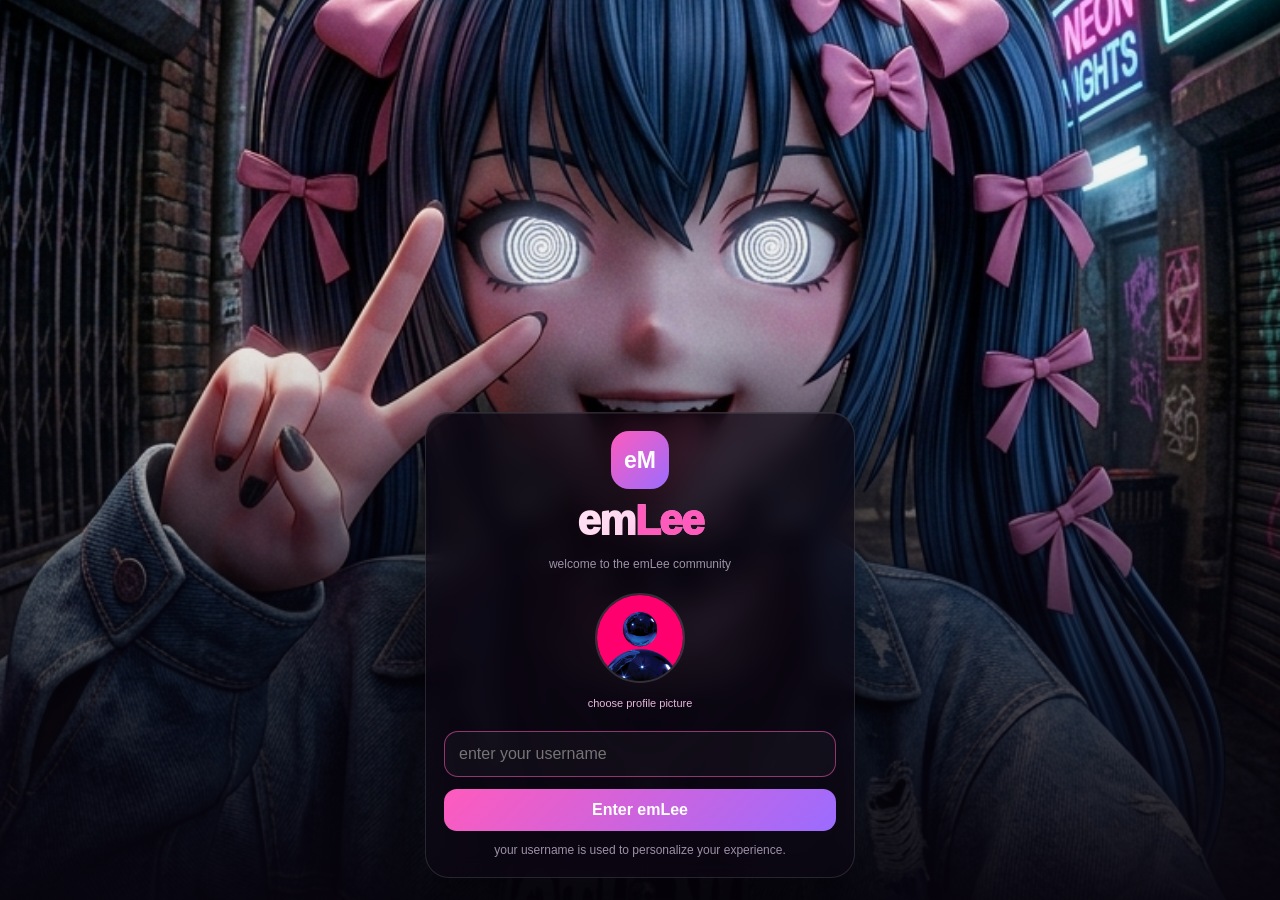
==== index.html @ 1ba5d20a "Add files via upload" ====
<!DOCTYPE html>
<html lang="en">
<head>
<meta charset="UTF-8">
<meta name="viewport" content="width=device-width,initial-scale=1,viewport-fit=cover">
<meta name="theme-color" content="#12091d">
<title>emLee · liyaasmv Live</title>
<style>
:root{
  --bg:#0b0711;--card:#15101d;--card2:#1b1425;--line:rgba(255,255,255,.09);
  --text:#fff;--muted:#9d91a8;--pink:#ff5bbd;--purple:#9b6cff;
  --green:#55e6a5;--danger:#ef4444;
}
*{box-sizing:border-box}
html,body{margin:0;min-height:100%;background:var(--bg);color:var(--text);font-family:-apple-system,BlinkMacSystemFont,"Segoe UI",sans-serif}
body{overflow-x:hidden}
button,input{font:inherit}
button{cursor:pointer}
a{text-decoration:none;color:inherit}
#entryScreen{position:fixed;inset:0;z-index:9999;display:flex;align-items:flex-end;justify-content:center;padding:22px;overflow:hidden;background:#09050e}
#entryScreen::before{content:"";position:absolute;inset:0;background:url("./emlee-character.PNG") center center/cover no-repeat;transform:scale(1.015);filter:saturate(1.12) brightness(1.02);}
#entryScreen::after{content:"";position:absolute;inset:0;background:linear-gradient(180deg,rgba(5,3,10,.02) 0%,rgba(7,4,13,.08) 38%,rgba(7,4,13,.58) 68%,rgba(7,4,13,.96) 100%);pointer-events:none}
.entry-box{position:relative;z-index:2;width:min(430px,100%);padding:18px 18px 20px;border:1px solid rgba(255,255,255,.12);border-radius:24px;background:rgba(12,7,18,.68);backdrop-filter:blur(12px);text-align:center;box-shadow:0 25px 80px #0008,inset 0 1px rgba(255,255,255,.08)}
.entry-logo{width:58px;height:58px;margin:auto;border-radius:18px;display:grid;place-items:center;background:linear-gradient(135deg,var(--pink),var(--purple));font-weight:900;font-size:23px}
.entry-box h1{font-size:42px;margin:8px 0 3px;font-weight:950;letter-spacing:-1.5px;background:linear-gradient(135deg,#fff,#ffd5ef 48%,#ff63c2 78%,#9b6cff);-webkit-background-clip:text;background-clip:text;color:transparent}.entry-box h1 span,.brand span{color:var(--pink)}
.entry-sub,.entry-note{color:var(--muted);font-size:12px}.entry-note{margin-top:12px}
.entry-pfp-wrap{margin:22px 0}.entry-pfp{width:90px;height:90px;border-radius:50%;object-fit:cover;border:2px solid #ffffff25}
.pfp-upload{display:block;width:max-content;max-width:100%;margin:10px auto 0;color:#eab7dd;font-size:11px;cursor:pointer}
.entry-input,.chat-input,.live-input{width:100%;padding:13px 14px;border-radius:14px;border:1px solid var(--line);background:#ffffff08;color:#fff;outline:none}
.entry-input:focus,.chat-input:focus,.live-input:focus{border-color:#ff5bbd88}
.enter-btn,.send-btn,.live-send,.claim-btn{border:0;border-radius:13px;padding:12px 17px;background:linear-gradient(135deg,var(--pink),var(--purple));color:#fff;font-weight:800}
.enter-btn{width:100%;margin-top:12px}
#app{display:none}
.container{width:min(760px,100%);margin:auto;padding:16px 14px 45px}
.top-nav{display:flex;align-items:center;justify-content:space-between;padding:8px 2px 15px}
.brand{font-weight:900;font-size:22px}.nav-actions{display:flex;align-items:center;gap:8px}
.nav-rank,.nav-profile{border:1px solid var(--line);background:#ffffff07;border-radius:13px;color:#ddd;padding:8px 10px;font-size:11px}.nav-chat{position:relative;display:flex;align-items:center;gap:6px;border:1px solid var(--line);background:#ffffff07;border-radius:13px;color:#ddd;padding:8px 10px;font-size:11px}.chat-nav-badge{display:none;min-width:16px;height:16px;padding:0 4px;border-radius:999px;background:linear-gradient(135deg,var(--pink),var(--purple));color:#fff;font-size:8px;font-weight:900;align-items:center;justify-content:center;line-height:16px}.chat-nav-badge.show{display:inline-flex}.chat-list-item{width:100%;display:flex;align-items:center;gap:10px;padding:12px;border:1px solid var(--line);border-radius:15px;background:#ffffff05;color:#fff;text-align:left;margin-bottom:8px}.chat-list-item img{width:42px;height:42px;border-radius:13px;object-fit:cover;flex:0 0 auto}.chat-list-item>div{min-width:0;flex:1}.chat-list-item strong{display:block;font-size:12px;white-space:nowrap;overflow:hidden;text-overflow:ellipsis}.chat-list-item small{display:block;color:var(--muted);font-size:9px;margin-top:3px}.chat-badge{flex:0 0 auto;border-radius:999px;padding:5px 7px;background:#ff5bbd18;border:1px solid #ff5bbd35;color:#ff9bda;font-size:8px;font-weight:900}.chat-live-icon{display:grid!important;place-items:center;background:linear-gradient(135deg,#ff5bbd,#9b6cff)!important;color:#fff;font-size:17px;font-weight:900}
.rank-number{color:var(--pink);margin-left:4px}
.nav-profile{display:flex;align-items:center;gap:7px}.nav-profile img{width:26px;height:26px;border-radius:50%;object-fit:cover}
.hero{position:relative;overflow:hidden;min-height:72vh;padding:34px 24px;margin-bottom:14px;border:1px solid rgba(255,255,255,.12);border-radius:30px;background:#0b0711 url("./emlee-character.PNG") center center/cover no-repeat;display:flex;align-items:flex-end;box-shadow:0 25px 80px rgba(0,0,0,.42),inset 0 1px rgba(255,255,255,.06)}
.hero::after{content:"";position:absolute;inset:0;background:linear-gradient(180deg,rgba(9,5,14,.03) 0%,rgba(9,5,14,.05) 38%,rgba(9,5,14,.28) 58%,rgba(9,5,14,.92) 100%);pointer-events:none}
.hero::before{content:"";position:absolute;inset:0;background:radial-gradient(circle at 75% 34%,rgba(255,91,189,.13),transparent 30%),linear-gradient(90deg,rgba(10,6,15,.72),rgba(10,6,15,.12) 62%,rgba(10,6,15,.28));pointer-events:none}
.hero-glow{position:absolute;width:260px;height:260px;border-radius:50%;background:#ff5bbd22;filter:blur(65px);right:8%;top:10%;z-index:1}
.hero-content{position:relative;z-index:3;max-width:88%;padding:18px 18px 4px;border-radius:22px;background:linear-gradient(180deg,rgba(10,6,15,.08),rgba(10,6,15,.48));backdrop-filter:blur(2px)}.live-pill{display:inline-flex;gap:7px;align-items:center;padding:7px 10px;border-radius:999px;background:#ff4fa320;border:1px solid #ff9bda20;color:#ffb0df;font-size:10px;font-weight:800;text-transform:lowercase}
.live-dot,.live-status-dot{width:7px;height:7px;border-radius:50%;background:#ff477f;display:inline-block;box-shadow:0 0 10px #ff477f}
.hero h1{font-size:clamp(54px,14vw,82px);line-height:.9;margin:14px 0 9px;font-weight:950;letter-spacing:-3px;background:linear-gradient(135deg,#fff 15%,#ffd8f3 45%,#ff63c2 75%,#9b6cff);-webkit-background-clip:text;background-clip:text;color:transparent;text-shadow:0 12px 35px rgba(255,91,189,.16)}
.hero-premium{display:block;margin-top:3px;color:#cbb8d4;font-size:9px;font-weight:800;letter-spacing:4px;text-transform:uppercase}.hero-tagline{color:var(--muted);font-size:13px}.creator-row{display:flex;align-items:center;justify-content:space-between;gap:10px;margin-top:22px;position:relative;z-index:3}.creator{font-size:11px;color:#d8cfdd}.socials{display:flex;gap:7px}.social{min-width:34px;height:34px;display:flex;align-items:center;justify-content:center;gap:6px;padding:0 9px;color:#e9dce9;border:1px solid rgba(255,255,255,.11);border-radius:11px;background:rgba(255,255,255,.055);backdrop-filter:blur(10px);transition:.2s}.social:hover{transform:translateY(-2px);border-color:#ff5bbd55;background:#ff5bbd12}.social svg{width:16px;height:16px;fill:currentColor;flex:0 0 auto}.social-handle{font-size:9px;font-weight:800;letter-spacing:.1px}
.feature-launcher{display:grid;grid-template-columns:repeat(2,minmax(0,1fr));gap:11px;margin:12px 0}
.feature-tile{min-width:0;padding:0 0 10px;border:1px solid rgba(255,255,255,.105);border-radius:16px;background:linear-gradient(145deg,rgba(29,20,40,.98),rgba(17,11,25,.98));overflow:hidden;color:#fff;text-align:left;box-shadow:0 12px 35px rgba(0,0,0,.22),inset 0 1px rgba(255,255,255,.04);transition:transform .2s,border-color .2s,box-shadow .2s}
.feature-tile:hover{transform:translateY(-3px);border-color:#ff5bbd45;box-shadow:0 16px 42px rgba(0,0,0,.3),0 0 24px rgba(255,91,189,.07)}
.feature-icon{display:block;width:100%;aspect-ratio:1.45/1;background:#21172a center/cover no-repeat}.feature-name{display:block;padding:8px 9px 2px;font-size:10px;font-weight:850;white-space:nowrap;overflow:hidden;text-overflow:ellipsis}.feature-sub{display:block;padding:0 9px;color:var(--muted);font-size:8px;white-space:nowrap;overflow:hidden;text-overflow:ellipsis}
.card{margin:14px 0;padding:17px;border:1px solid var(--line);border-radius:22px;background:var(--card)}
.section-title{display:flex;align-items:center;justify-content:space-between;gap:10px;margin-bottom:13px}.section-title h2{margin:0;font-size:15px}.section-title span{color:var(--muted);font-size:10px}
.profile-box{display:grid;grid-template-columns:auto 1fr auto;align-items:center;gap:12px;padding:13px;border-radius:17px;background:#ffffff05}
.profile-avatar{width:55px;height:55px;border-radius:50%;object-fit:cover}.profile-name{font-size:14px;font-weight:800}.profile-sub{color:var(--muted);font-size:10px;margin-top:3px}.profile-level-row{display:flex;gap:10px;margin-top:7px;color:#d9cbe0;font-size:10px}.profile-stat{text-align:right}.profile-points{font-size:20px;font-weight:900;color:#ff9bda}.profile-stat small{color:var(--muted);font-size:9px}.personal-chat-btn{width:100%;margin-top:11px;padding:11px;border:1px solid #ff5bbd35;border-radius:13px;background:#ff5bbd0d;color:#ff9bda;font-weight:800}
/* premium unified chat app */
.chat-app-shell{background:radial-gradient(circle at 85% 8%,rgba(255,91,189,.09),transparent 28%),#08050d}
.chat-app-head{display:flex;align-items:flex-start;justify-content:space-between;gap:14px;padding:22px 18px;margin-bottom:12px;border:1px solid rgba(255,255,255,.09);border-radius:24px;background:linear-gradient(145deg,rgba(34,19,43,.98),rgba(14,9,21,.98));box-shadow:0 20px 60px rgba(0,0,0,.28)}
.chat-app-kicker{display:flex;align-items:center;gap:7px;color:#ff9bda;font-size:9px;font-weight:900;letter-spacing:1.5px;text-transform:uppercase}.chat-app-head h2{margin:8px 0 5px;font-size:31px;letter-spacing:-1.2px}.chat-app-head p{margin:0;color:var(--muted);font-size:11px;line-height:1.55;max-width:390px}.chat-online-pill{flex:0 0 auto;padding:7px 9px;border-radius:999px;border:1px solid #ff5bbd25;background:#ff5bbd0c;color:#ff9bda;font-size:8px;font-weight:900}.chat-app-tabs{display:grid;grid-template-columns:repeat(3,1fr);gap:7px;margin-bottom:12px}.chat-tab{padding:10px 7px;border:1px solid var(--line);border-radius:12px;background:#ffffff05;color:#b9aebe;font-size:9px;font-weight:850;text-transform:lowercase}.chat-tab.active,.chat-tab:hover{color:#fff;border-color:#ff5bbd40;background:#ff5bbd12}.chat-list-card{margin:0}.chat-app-tip{margin-top:10px;padding:11px 13px;border:1px solid #ff5bbd16;border-radius:14px;background:#ff5bbd08;color:var(--muted);font-size:9px}.chat-app-tip strong{color:#ffb0df}
.chat-list-item{position:relative}.chat-list-item:hover{border-color:#ff5bbd35;background:#ff5bbd08;transform:translateY(-1px)}.chat-live-icon{width:42px!important;height:42px!important;border-radius:13px!important;flex:0 0 auto}
.feature-screen{display:none;position:fixed;inset:0;z-index:5000;background:rgba(8,5,12,.98);overflow:auto}.feature-screen.active{display:block}.feature-screen-inner{width:min(760px,100%);min-height:100%;margin:auto;padding:16px 14px 30px}
.feature-back,.profile-screen-back{border:1px solid var(--line);background:#ffffff08;color:#fff;width:40px;height:40px;border-radius:13px;font-size:21px;margin-bottom:12px}
#chatScreen #chatSection,#liveChatScreen .live-room-panel{min-height:calc(100vh - 100px);display:flex;flex-direction:column}
#messages,#liveMessages,#personalChatMessages{flex:1;min-height:300px;overflow:auto;padding:5px 0}
.message{max-width:82%;padding:10px 12px;border-radius:15px;margin:7px 0;font-size:12px;line-height:1.45;white-space:pre-wrap}
.message.user{margin-left:auto;background:linear-gradient(135deg,#ff5bbd30,#9b6cff30);border:1px solid #ff5bbd20}.message.bot{background:#ffffff08;border:1px solid var(--line)}.message.typing{opacity:.6}
.chat-input-group,.live-input-group{display:flex;gap:8px;margin-top:10px}.chat-input-group input,.live-input-group input{flex:1}.send-btn:disabled{opacity:.5}
.live-room-top{display:flex;align-items:center;justify-content:space-between;gap:10px}.live-room-sub{color:var(--muted);font-size:9px}.live-refresh{border:1px solid var(--line);background:#ffffff06;color:#cdbed2;border-radius:10px;padding:7px 9px;font-size:8px}.live-room-actions{display:flex;gap:7px;flex-wrap:wrap;margin:10px 0 2px}.live-room-actions span{padding:6px 8px;border-radius:999px;background:#ffffff05;border:1px solid #ffffff09;color:#95879a;font-size:8px}
.live-status{display:flex;align-items:center;gap:6px;color:#ff779b!important}.live-message{position:relative;padding:10px 8px;font-size:12px;border-bottom:1px solid #ffffff05;line-height:1.5}.live-message.system{color:var(--muted);text-align:center}.live-pfp{width:27px;height:27px;border-radius:50%;object-fit:cover;vertical-align:middle;margin-right:6px}.live-name-btn{border:0;background:none;color:#ff9bda;font-weight:800;padding:0}.live-owner-badge{font-size:8px;background:#ff5bbd22;color:#ff8ccc;border-radius:5px;padding:3px 5px;margin-right:5px}.live-typing{display:none;color:var(--muted);font-size:10px;padding:4px}.live-typing.active{display:block}.typing-dots span{display:inline-block;width:3px;height:3px;background:#aaa;border-radius:50%;margin-left:3px}
.games-grid{display:grid;grid-template-columns:repeat(2,1fr);gap:10px}.game-btn{padding:18px 10px;border:1px solid var(--line);border-radius:17px;background:#ffffff06;color:#fff;text-align:center}.game-icon{display:block;font-size:25px}.game-name{display:block;margin-top:7px;font-size:12px;font-weight:800}.game-limit{display:block;color:var(--muted);font-size:9px;margin-top:3px}.game-result{min-height:25px;margin-top:12px;text-align:center;color:#ff9bda;font-size:12px}
.reward-box{display:flex;align-items:center;justify-content:space-between;gap:12px;padding:14px;border-radius:17px;background:#ffffff05}.reward-info strong{display:block;font-size:12px}.reward-info span{display:block;color:var(--muted);font-size:10px;margin-top:4px}.reward-box button{flex:none}.reward-result{font-size:11px}
.leader-row,.rank-modal-row{display:flex;justify-content:space-between;align-items:center;gap:10px;padding:12px 7px;border-bottom:1px solid #ffffff06}.leader-left,.rank-modal-left{display:flex;align-items:center;gap:10px;min-width:0}.rank-badge,.rank-modal-position{width:30px;text-align:center}.leader-name,.rank-modal-name{font-size:12px;font-weight:700;overflow:hidden;text-overflow:ellipsis;white-space:nowrap}.leader-points,.rank-modal-points{font-size:10px;color:#ff9bda}.rank-click{cursor:pointer}.legal{display:grid;gap:8px}.legal-card{padding:13px;border:1px solid var(--line);border-radius:14px;background:#ffffff04}.legal-card strong,.legal-card span{display:block}.legal-card strong{font-size:11px}.legal-card span{color:var(--muted);font-size:9px;margin-top:4px}footer{text-align:center;color:var(--muted);font-size:10px;padding:20px 0}footer strong{color:#fff}
.modal{display:none;position:fixed;inset:0;z-index:8000;background:#000b;align-items:center;justify-content:center;padding:16px}.modal-content{width:min(440px,100%);max-height:90vh;overflow:auto;padding:20px;border:1px solid var(--line);border-radius:22px;background:#15101d;box-shadow:0 20px 70px #000}.modal-content h3{margin:0 0 8px}.modal-text{color:#c9bdce;font-size:12px;line-height:1.6}.modal-option{display:block;width:100%;padding:12px;margin:7px 0;border:1px solid var(--line);border-radius:12px;background:#ffffff07;color:#fff;text-align:left}.close-btn{width:100%;margin-top:13px;padding:11px;border:1px solid var(--line);border-radius:12px;background:#ffffff08;color:#fff}
.viewer-profile-fullscreen{text-align:center}.viewer-profile-pfp{width:95px;height:95px;border-radius:50%;object-fit:cover;border:2px solid #ff5bbd55}.viewer-profile-grid{display:grid;grid-template-columns:repeat(4,1fr);gap:7px;margin:18px 0}.viewer-profile-grid div{padding:10px 4px;border-radius:12px;background:#ffffff06}.viewer-profile-grid strong,.viewer-profile-grid span{display:block}.viewer-profile-grid strong{font-size:13px}.viewer-profile-grid span{font-size:8px;color:var(--muted);margin-top:3px}
.personal-chat-fullscreen{width:min(760px,100%);min-height:100%;margin:auto;padding:16px 14px 30px;display:flex;flex-direction:column}.personal-chat-title{display:flex;align-items:center;justify-content:space-between}.personal-chat-title h2{font-size:16px}.private-message{max-width:78%;padding:10px 12px;border-radius:14px;margin:7px 0;font-size:12px}.private-message.me{margin-left:auto;background:#ff5bbd28}.private-message.them{background:#ffffff08}.private-empty{text-align:center;color:var(--muted);font-size:11px;padding:25px}
.profile-edit{display:grid;gap:10px}.profile-edit-avatar{width:76px;height:76px;border-radius:50%;object-fit:cover;margin:auto}.profile-edit label{font-size:10px;color:var(--muted)}
.chat-list{display:grid;gap:8px}.chat-list-item{display:flex;align-items:center;gap:10px;padding:12px;border:1px solid var(--line);border-radius:15px;background:#ffffff05;color:#fff;text-align:left}.chat-list-item img{width:40px;height:40px;border-radius:50%;object-fit:cover}.chat-list-item strong{font-size:12px}.chat-list-item small{display:block;color:var(--muted);font-size:9px;margin-top:3px}.chat-badge{margin-left:auto;color:#ff9bda;font-size:10px;font-weight:800}
@media(max-width:520px){
  html,body{width:100%;max-width:100%;overflow-x:hidden}
  #app,.main-shell,.feature-screen-inner,.profile-screen-inner,.personal-chat-fullscreen{width:100%;max-width:100%}
  .feature-launcher{grid-template-columns:repeat(3,minmax(0,1fr));gap:7px;width:100%}
  .feature-launcher .feature-tile:last-child{grid-column:auto}
  .feature-tile{min-width:0;padding:12px 6px;border-radius:15px}
  .feature-name,.feature-sub{overflow:hidden;text-overflow:ellipsis;white-space:nowrap}
  .hero{padding-top:10px;padding-bottom:12px}
  .hero h1{font-size:40px;margin-top:8px;margin-bottom:5px}
  .hero p{margin-top:4px}
  .creator-row{align-items:flex-start;flex-direction:column;gap:8px}
  .card,.glass,.section-card{width:100%;max-width:100%}
  .button,.btn,button{min-height:42px}
  .profile-screen,.rank-screen,.chat-app-shell{width:100%;max-width:100%}
  .viewer-profile-grid{grid-template-columns:repeat(2,1fr)}
  .leader-name,.rank-modal-name,.chat-list-item strong,.username,.profile-name{min-width:0;overflow:hidden;text-overflow:ellipsis;white-space:nowrap}
  .chat-input-group,.live-input-group{width:100%}
  .chat-input-group input,.live-input-group input{min-width:0}
  .bottom-nav{width:100%;max-width:100%;left:0;right:0}
  .bottom-nav button{min-height:48px;padding:8px 6px}
}

@media(min-width:521px){
  .feature-launcher{grid-template-columns:repeat(3,minmax(0,1fr))}
}

@media(max-width:380px){
  .feature-launcher{gap:5px}
  .feature-tile{padding:10px 4px}
  .feature-name{font-size:10px}
  .feature-sub{font-size:8px}
}

/* emLee visual refresh — glass neon layout */
body{background:radial-gradient(circle at 50% -10%,rgba(155,108,255,.12),transparent 34%),radial-gradient(circle at 90% 20%,rgba(255,91,189,.08),transparent 28%),#07040d}
.container{width:min(980px,100%);padding:18px 18px 52px}
.top-nav{padding:6px 0 16px;position:relative;z-index:10}
.brand{font-size:30px;letter-spacing:-1.5px;background:linear-gradient(135deg,#fff,#ff63c2 60%,#9b6cff);-webkit-background-clip:text;background-clip:text;color:transparent}
.nav-actions{gap:9px}.nav-chat,.nav-rank,.nav-profile{height:42px;padding:0 13px;border-radius:15px;border-color:#a66cff45;background:rgba(255,255,255,.045);backdrop-filter:blur(16px);box-shadow:inset 0 1px rgba(255,255,255,.07),0 8px 25px rgba(0,0,0,.18);font-size:10px}.nav-chat{color:#fff}.nav-profile img{width:25px;height:25px}
.hero{min-height:500px;margin-bottom:18px;border-radius:28px;padding:40px 34px 34px;background-position:center;box-shadow:0 30px 90px rgba(0,0,0,.55),inset 0 1px rgba(255,255,255,.09)}
.hero::after{background:linear-gradient(180deg,rgba(5,3,10,.02) 0%,rgba(7,4,13,.12) 34%,rgba(7,4,13,.36) 55%,rgba(7,4,13,.92) 100%)}
.hero::before{background:radial-gradient(circle at 76% 35%,rgba(255,91,189,.18),transparent 32%),linear-gradient(90deg,rgba(7,4,13,.76),rgba(7,4,13,.12) 65%,rgba(7,4,13,.28))}
.hero-content{max-width:58%;padding:22px 20px 5px;background:linear-gradient(180deg,rgba(10,6,15,.04),rgba(10,6,15,.56));backdrop-filter:blur(5px)}
.hero h1{font-size:clamp(62px,10vw,106px);margin:14px 0 12px}.hero-tagline{font-size:14px}.creator-row{margin-top:26px}
.feature-launcher{display:grid;grid-template-columns:repeat(3,minmax(0,1fr));gap:14px;margin:18px 0 22px;padding:13px;border:1px solid rgba(255,255,255,.12);border-radius:27px;background:rgba(13,8,23,.58);backdrop-filter:blur(18px);box-shadow:0 22px 70px rgba(0,0,0,.35),inset 0 1px rgba(255,255,255,.07)}
.feature-tile.glass-feature{position:relative;display:flex;align-items:center;gap:12px;min-height:112px;padding:12px;border-radius:21px;border:1px solid rgba(255,255,255,.14);background:linear-gradient(135deg,rgba(255,255,255,.09),rgba(255,255,255,.025));backdrop-filter:blur(15px);box-shadow:inset 0 1px rgba(255,255,255,.1),0 14px 35px rgba(0,0,0,.22);overflow:hidden}
.feature-tile.glass-feature::after{content:"";position:absolute;inset:0;background:linear-gradient(120deg,rgba(255,91,189,.12),transparent 45%,rgba(155,108,255,.08));pointer-events:none}
.feature-tile.glass-feature:hover{transform:translateY(-3px);border-color:#ff5bbd70;box-shadow:0 18px 42px rgba(0,0,0,.32),0 0 28px rgba(255,91,189,.1)}
.feature-icon{position:relative;z-index:1;width:62px;height:62px;flex:0 0 62px;aspect-ratio:auto;border-radius:18px;border:1px solid rgba(255,255,255,.16);box-shadow:inset 0 1px rgba(255,255,255,.14),0 10px 25px rgba(0,0,0,.25);background-size:cover;background-position:center}.feature-glass-icon{display:grid;place-items:center;background:linear-gradient(135deg,rgba(255,91,189,.35),rgba(155,108,255,.3));font-size:27px;backdrop-filter:blur(8px)}
.feature-copy{position:relative;z-index:1;min-width:0;flex:1}.feature-name{padding:0;font-size:14px}.feature-sub{padding:5px 0 0;font-size:9px}.feature-arrow{position:relative;z-index:1;font-size:30px;line-height:1;color:#d6b7ff;font-weight:300}.live-feature{border-color:#ff5bbd55!important}.emlee-feature{border-color:#9b6cff55!important}.games-feature{border-color:#687dff55!important}
.card{background:rgba(18,11,27,.72);border-color:rgba(255,255,255,.1);backdrop-filter:blur(16px);box-shadow:0 18px 50px rgba(0,0,0,.22),inset 0 1px rgba(255,255,255,.05)}
.chat-app-shell{background:radial-gradient(circle at 85% 8%,rgba(255,91,189,.12),transparent 28%),#08050d}.chat-app-head{background:rgba(18,10,29,.72);backdrop-filter:blur(18px);border-color:rgba(255,255,255,.11)}
.chat-list-item{background:rgba(255,255,255,.045);border-color:rgba(255,255,255,.1);backdrop-filter:blur(12px)}
.profile-save-btn{margin-top:12px}.profile-save-status{min-height:18px;text-align:center;color:#8ff0c1;font-size:10px;font-weight:800;opacity:0;transition:.2s;padding-top:6px}.profile-save-status.show{opacity:1}
@media(max-width:700px){.container{padding:12px 12px 40px}.hero{min-height:470px;padding:28px 20px 24px}.hero-content{max-width:72%}.feature-launcher{grid-template-columns:repeat(3,minmax(0,1fr));gap:7px;padding:8px;border-radius:21px}.feature-tile.glass-feature{min-height:96px;gap:7px;padding:9px;border-radius:16px}.feature-icon{width:45px;height:45px;flex-basis:45px;border-radius:14px;font-size:21px}.feature-name{font-size:10px}.feature-sub{font-size:7px}.feature-arrow{font-size:23px}.brand{font-size:25px}.nav-chat,.nav-rank,.nav-profile{padding:0 8px;font-size:9px}}
@media(max-width:430px){.hero{min-height:440px}.hero-content{max-width:100%}.hero h1{font-size:58px}.creator-row{flex-direction:row;align-items:center}.feature-launcher{gap:5px;padding:7px}.feature-tile.glass-feature{min-height:90px;padding:7px}.feature-icon{width:38px;height:38px;flex-basis:38px}.feature-copy{overflow:hidden}.feature-name{font-size:9px}.feature-sub{font-size:6.5px}.feature-arrow{font-size:20px}.nav-rank .rank-number{display:none}.nav-chat{font-size:0}.nav-chat .chat-nav-badge{font-size:8px}.nav-chat::before{content:"💬";font-size:15px}}

/* mobile-first responsive layout */
@media (max-width: 520px){
  body{width:100%;}
  .feature-launcher{grid-template-columns:repeat(3,minmax(0,1fr));gap:7px;}
  .feature-launcher .feature-tile:last-child{grid-column:auto;}
  .feature-tile{min-width:0;padding:12px 6px;border-radius:15px;}
  .feature-name{font-size:10px;white-space:nowrap;overflow:hidden;text-overflow:ellipsis;}
  .feature-sub{font-size:8px;white-space:nowrap;overflow:hidden;text-overflow:ellipsis;}
  .hero{padding-top:10px;padding-bottom:10px;}
  .hero h1{font-size:36px;margin-top:4px;margin-bottom:5px;}
  .hero p{margin:4px 0;}
  .creator-row{gap:7px;}
  .card,.glass,.section-card{width:100%;max-width:100%;}
  .feature-screen-inner,.personal-chat-fullscreen{width:100%;max-width:100%;padding-left:10px;padding-right:10px;}
  .feature-screen{width:100%;}
  .modal{padding:10px;}
  .modal-content{width:100%;max-width:100%;}
  button,.send-btn,.feature-back,.live-refresh{min-height:42px;}
  input{min-height:42px;}
  .bottom-nav,.nav-bar{width:100%;left:0;right:0;}
  .bottom-nav button,.nav-bar button{min-height:48px;}
  .leader-name,.rank-modal-name,.chat-list-item strong,.creator-row,.section-title{min-width:0;}
  .leader-name,.rank-modal-name,.chat-list-item strong,.creator-row *{overflow:hidden;text-overflow:ellipsis;white-space:nowrap;}
  .glass-card,.feature-tile,.reward-box,.legal-card,.chat-list-item{max-width:100%;}
}
@media (min-width:521px){
  .feature-launcher .feature-tile:last-child{grid-column:auto;}
}
@media (max-width:360px){
  .feature-launcher{gap:5px;}
  .feature-tile{padding-left:4px;padding-right:4px;}
  .feature-icon{width:34px;height:34px;}
  .feature-name{font-size:9px;}
}
</style>
</head>
<body>

<div id="entryScreen">
  <div class="entry-box">
    <div class="entry-logo">eM</div>
    <h1>em<span>Lee</span></h1>
    <p class="entry-sub">welcome to the emLee community</p>
    <div class="entry-pfp-wrap">
      <img id="entryPfpPreview" class="entry-pfp" src="./pfp.JPG" alt="profile picture">
      <label class="pfp-upload">choose profile picture
        <input id="pfpInput" type="file" accept="image/*" hidden>
      </label>
    </div>
    <input class="entry-input" id="usernameInput" type="text" maxlength="24" placeholder="enter your username" autocomplete="off">
    <button class="enter-btn" onclick="enterApp()">Enter emLee</button>
    <div class="entry-note">your username is used to personalize your experience.</div>
  </div>
</div>

<div id="app">
<div class="container">

<nav class="top-nav">
  <div class="brand">em<span>Lee</span></div>
  <div class="nav-actions">
    <button class="nav-chat" onclick="openFeature('chatListScreen')" title="chats">💬 chat <span class="chat-nav-badge" id="chatNavBadge">0</span></button>
    <button class="nav-rank rank-click" onclick="openRankModal()">🏆 rank <span class="rank-number" id="topRank">#—</span></button>
    <button class="nav-profile" onclick="openOwnProfile()" title="your profile">
      <img id="topProfilePfp" src="./pfp.JPG" alt="">
      <span>profile</span>
    </button>
  </div>
</nav>

<section class="hero">
  <div class="hero-glow"></div>
  <div class="hero-content">
    <span class="live-pill"><i class="live-dot"></i> emlieey live community</span>
    <span class="hero-premium">premium community space</span>
    <h1>emLee</h1>
    <div class="hero-tagline">chat · games · rewards · community</div>
    <div class="creator-row">
      <div class="creator">created by Lee</div>
      <div class="socials">
        <a class="social" href="https://instagram.com/liyasmv" target="_blank" aria-label="Instagram" title="Instagram">
          <svg viewBox="0 0 24 24" aria-hidden="true"><path d="M7.5 2h9A5.5 5.5 0 0 1 22 7.5v9a5.5 5.5 0 0 1-5.5 5.5h-9A5.5 5.5 0 0 1 2 16.5v-9A5.5 5.5 0 0 1 7.5 2Zm0 2A3.5 3.5 0 0 0 4 7.5v9A3.5 3.5 0 0 0 7.5 20h9a3.5 3.5 0 0 0 3.5-3.5v-9A3.5 3.5 0 0 0 16.5 4h-9Zm9.75 1.5a1.25 1.25 0 1 1 0 2.5 1.25 1.25 0 0 1 0-2.5ZM12 7a5 5 0 1 1 0 10 5 5 0 0 1 0-10Zm0 2a3 3 0 1 0 0 6 3 3 0 0 0 0-6Z"/></svg><span class="social-handle">liyasmv</span>
        </a>
        <a class="social" href="https://youtube.com/@liyaasmv" target="_blank" aria-label="YouTube" title="YouTube">
          <svg viewBox="0 0 24 24" aria-hidden="true"><path d="M23.5 6.2a3 3 0 0 0-2.1-2.12C19.55 3.5 12 3.5 12 3.5s-7.55 0-9.4.58A3 3 0 0 0 .5 6.2 31.5 31.5 0 0 0 0 12a31.5 31.5 0 0 0 .5 5.8 3 3 0 0 0 2.1 2.12C4.45 20.5 12 20.5 12 20.5s7.55 0 9.4-.58a3 3 0 0 0 2.1-2.12A31.5 31.5 0 0 0 24 12a31.5 31.5 0 0 0-.5-5.8ZM9.6 15.7V8.3l6.2 3.7-6.2 3.7Z"/></svg><span class="social-handle">liyaasmv</span>
        </a>
      </div>
    </div>
  </div>
</section>

<section class="feature-launcher">
  <button class="feature-tile glass-feature live-feature" onclick="openFeature('liveChatScreen')">
    <span class="feature-icon feature-glass-icon">💬</span>
    <span class="feature-copy"><span class="feature-name">live chat</span><span class="feature-sub">join the conversation</span></span><span class="feature-arrow">›</span>
  </button>

  <button class="feature-tile glass-feature emlee-feature" onclick="openFeature('chatScreen')">
    <span class="feature-icon feature-image" style="background-image:url('./emlee-character.PNG')"></span>
    <span class="feature-copy"><span class="feature-name">emLee chat</span><span class="feature-sub">talk with emLee</span></span><span class="feature-arrow">›</span>
  </button>

  <button class="feature-tile glass-feature games-feature" onclick="openFeature('gamesScreen')">
    <span class="feature-icon feature-image" style="background-image:url('./game.jpg')"></span>
    <span class="feature-copy"><span class="feature-name">games</span><span class="feature-sub">play &amp; earn points</span></span><span class="feature-arrow">›</span>
  </button>
</section>

<section class="card">
  <div class="section-title"><h2>🎁 daily reward</h2><span>once a day</span></div>
  <div class="reward-box">
    <div class="reward-info"><strong>daily community bonus</strong><span>claim your daily points and keep your streak alive.</span></div>
    <button class="claim-btn" id="claimButton" onclick="claimReward()">Claim</button>
  </div>
  <div id="rewardResult"></div>
</section>

<section class="card">
  <div class="section-title"><h2>🏆 leaderboard</h2><span class="rank-click" onclick="openRankModal()">view all →</span></div>
  <div id="leaderboardList"><div style="text-align:center;color:#817788;font-size:12px;padding:15px">loading ranks...</div></div>
</section>

<section class="card">
  <div class="section-title"><h2>✨ emLee</h2><span>community space</span></div>
  <p style="color:var(--muted);font-size:12px;line-height:1.7">emLee is the community space around liyaasmv Live — a place for live conversations, games, rewards, rankings and community interaction.</p>
</section>

<section class="card">
  <div class="section-title"><h2>📄 information</h2><span>emLee</span></div>
  <div class="legal">
    <a class="legal-card" href="privacy.html"><strong>Privacy Policy</strong><span>how emLee handles information</span></a>
    <a class="legal-card" href="terms.html"><strong>Terms & Conditions</strong><span>rules for using emLee</span></a>
  </div>
</section>

<footer><strong>emLee</strong> · created by Lee<br>© <span id="currentYear"></span> emLee · liyaasmv Live</footer>
</div>
</div>

<!-- emLee AI chat -->
<div class="feature-screen" id="chatScreen"><div class="feature-screen-inner">
<button class="feature-back" onclick="closeFeature('chatScreen')">←</button>
<section class="card" id="chatSection">
<div class="section-title"><h2>💬 chat with emLee</h2><span id="chatUser">guest</span></div>
<div id="messages"></div>
<div class="chat-input-group"><input class="chat-input" id="chatInput" type="text" placeholder="message emLee..." autocomplete="off"><button class="send-btn" id="sendButton" onclick="sendMessage()">Send</button></div>
</section>
</div></div>

<!-- viewer personal messages -->
<div class="feature-screen" id="chatListScreen"><div class="feature-screen-inner chat-app-shell">
<button class="feature-back" onclick="closeFeature('chatListScreen')">←</button>
<section class="chat-app-head">
  <div>
    <span class="chat-app-kicker"><i class="live-dot"></i> emLee community</span>
    <h2>messages</h2>
    <p>message people who have joined the emLee community.</p>
  </div>
  <span class="chat-online-pill">● online</span>
</section>
<section class="card chat-list-card">
  <div class="section-title"><h2>viewers</h2><span id="chatListCount">0</span></div>
  <div id="chatList" class="chat-list"></div>
</section>
<section class="chat-app-tip">✨ <strong>private messages</strong> tap a viewer to start chatting.</section>
</div></div>

<!-- live chat -->
<div class="feature-screen" id="liveChatScreen"><div class="feature-screen-inner">
<button class="feature-back" onclick="closeFeature('liveChatScreen')">←</button>
<section class="card live-room-panel">
<div class="live-room-top">
  <div><div class="section-title" style="margin-bottom:4px"><h2>🔴 live chat room</h2><span class="live-status"><i class="live-status-dot"></i> live</span></div><div class="live-room-sub">everyone in the emLee community can talk here</div></div>
  <button class="live-refresh" onclick="loadLiveChat()">↻ refresh</button>
</div>
<div class="live-room-actions"><span>💬 community conversation</span><span>⚡ instant messages</span></div>
<div id="liveMessages"><div class="live-message system">emLee community room is live...</div></div>
<div class="live-typing" id="liveTyping"><span id="liveTypingName">someone</span> is typing <span class="typing-dots"><span></span><span></span><span></span></span></div>
<div class="live-input-group"><input class="live-input" id="liveChatInput" maxlength="300" placeholder="say something to the community..." autocomplete="off"><button class="live-send" onclick="sendLiveMessage()">Send</button></div>
</section>
</div></div>

<!-- games, now opened from profile -->
<div class="feature-screen" id="gamesScreen"><div class="feature-screen-inner">
<button class="feature-back" onclick="closeFeature('gamesScreen')">←</button>
<section class="card">
<div class="section-title"><h2>🎮 games</h2><span>limited plays</span></div>
<div class="games-grid">
<button class="game-btn" onclick="playQuiz()"><span class="game-icon">🧠</span><span class="game-name">Quiz</span><span class="game-limit">2 / day</span></button>
<button class="game-btn" onclick="playFlip()"><span class="game-icon">🪙</span><span class="game-name">Coin Flip</span><span class="game-limit">3 / day</span></button>
<button class="game-btn" onclick="playGuess()"><span class="game-icon">🔢</span><span class="game-name">Guess Number</span><span class="game-limit">2 / day</span></button>
<button class="game-btn" onclick="spinWheel()"><span class="game-icon">🎡</span><span class="game-name">Spin Wheel</span><span class="game-limit">1 / day</span></button>
</div>
<div class="game-result" id="gameResult"></div>
</section>
</div></div>

<!-- own profile -->
<div class="feature-screen" id="ownProfileScreen"><div class="feature-screen-inner">
<button class="feature-back" onclick="closeFeature('ownProfileScreen')">←</button>
<section class="card">
<div class="section-title"><h2>your profile</h2><span id="ownProfileRank">rank #—</span></div>
<div class="profile-edit">
<img id="ownProfileAvatar" class="profile-edit-avatar" src="./pfp.JPG" alt="">
<input class="entry-input" id="editUsernameInput" maxlength="24" placeholder="username">
<label>change profile picture</label>
<input id="editPfpInput" type="file" accept="image/*">
</div>
<button class="enter-btn profile-save-btn" onclick="saveOwnProfile()">Save profile</button>
<div class="profile-save-status" id="profileSaveStatus" aria-live="polite"></div>
<div class="profile-box" style="margin-top:15px">
<img id="ownStatsPfp" class="profile-avatar" src="./pfp.JPG" alt="">
<div><div class="profile-name" id="ownStatsName">guest</div><div class="profile-sub">emLee community member</div><div class="profile-level-row"><span id="ownStatsLevel">level 1</span><span id="ownStatsXP">0 xp</span></div></div>
<div class="profile-stat"><div class="profile-points" id="ownStatsPoints">0</div><small>points</small></div>
</div>
<button class="personal-chat-btn" onclick="openFeature('gamesScreen')">🎮 Games</button>
</section>
</div></div>

<!-- game modal -->
<div class="modal" id="gameModal"><div class="modal-content"><h3 id="modalTitle">Game</h3><div class="modal-text" id="modalContent"></div><button class="close-btn" onclick="closeGameModal()">Close</button></div></div>

<!-- viewer profile -->
<div class="modal" id="viewerProfileModal"><div class="modal-content viewer-profile-fullscreen">
<button class="profile-screen-back" onclick="closeViewerProfile()">←</button>
<img id="viewerProfilePfp" class="viewer-profile-pfp" src="./pfp.JPG" alt="">
<h3 id="viewerProfileName">viewer</h3>
<div class="viewer-profile-grid">
<div><strong id="viewerProfileRank">#—</strong><span>rank</span></div><div><strong id="viewerProfileLevel">1</strong><span>level</span></div><div><strong id="viewerProfileXP">0</strong><span>xp</span></div><div><strong id="viewerProfilePoints">0</strong><span>points</span></div>
</div>
<button class="personal-chat-btn" id="viewerPersonalChatBtn">Personal Chat</button>
</div></div>

<!-- personal chat -->
<div class="feature-screen" id="personalChatScreen"><div class="personal-chat-fullscreen">
<button class="profile-screen-back" onclick="closePersonalChat()">←</button>
<div class="personal-chat-title"><h2 id="personalChatTitle">personal chat</h2><span id="personalChatStatus" style="color:var(--muted);font-size:10px">online chat</span></div>
<div id="personalChatMessages"><div class="private-empty">start a private conversation...</div></div>
<div class="chat-input-group"><input class="chat-input" id="personalChatInput" maxlength="500" placeholder="message..." autocomplete="off"><button class="send-btn" id="personalChatSendButton" onclick="sendPersonalChatMessage()">Send</button></div>
</div></div>

<!-- ranks -->
<div class="modal" id="rankModal"><div class="modal-content">
<h3>🏆 community ranks</h3><div class="modal-text" style="margin-bottom:10px">top emLee community members</div>
<div id="fullRankList"><div style="color:#817788;font-size:12px;padding:15px">loading...</div></div>
<button class="close-btn" onclick="closeRankModal()">Close</button>
</div></div>

<script>
const WORKER_URL="https://emlieey-ai.liyasmuhammedmv.workers.dev";
const $=id=>document.getElementById(id);
let currentUser=null,isSending=false,isLiveSending=false,guessNumber=null;
let selectedPfp=localStorage.getItem("emlee_pfp")||"./pfp.JPG";
let leaderboardCache=[],activeFeature=null;
let liveMessagesLoaded=false,liveMessageIds=new Set(),liveLoadBusy=false,fakeTypingTimer=null;
let activePrivateChatUser="",privateChatMessages=[],privateChatLoadBusy=false,privateChatTimer=null;
let knownChats=JSON.parse(localStorage.getItem("emlee_chat_contacts")||"[]");
let unreadChats=JSON.parse(localStorage.getItem("emlee_chat_unread")||"{}");
const GAME_LIMITS={quiz:2,flip:3,guess:2,wheel:1};

function openFeature(id){
  const s=$(id);if(!s)return;
  if(activeFeature&&activeFeature!==id)$(activeFeature)?.classList.remove("active");
  s.classList.add("active");activeFeature=id;document.body.style.overflow="hidden";
  const inner=s.querySelector(".feature-screen-inner");if(inner)inner.scrollTop=0;
  if(id==="chatListScreen"){
    if(!leaderboardCache.length)loadLeaderboard().finally(renderChatList);
    else renderChatList();
  }
}
function closeFeature(id){
  $(id)?.classList.remove("active");
  if(activeFeature===id)activeFeature=null;
  if(!activeFeature&&!("personalChatScreen"===id))document.body.style.overflow="auto";
}
document.addEventListener("keydown",e=>{
  if(e.key!=="Escape")return;
  if($("personalChatScreen").classList.contains("active"))return closePersonalChat();
  if(activeFeature)closeFeature(activeFeature);
});

function getSavedUsername(){return localStorage.getItem("emlee_user")||""}
function normalizeUsername(n){return(n||"").trim().replace(/\s+/g," ").slice(0,24)}
function enterApp(){
  const input=$("usernameInput"),username=normalizeUsername(input.value);
  if(!username){input.focus();input.style.borderColor="#ef4444";setTimeout(()=>input.style.borderColor="",900);return}
  localStorage.setItem("emlee_user",username);currentUser={username};openApp();
}
function openApp(){
  if(!currentUser){const saved=getSavedUsername();if(!saved)return;currentUser={username:saved}}
  $("chatUser").textContent=currentUser.username;
  $("entryScreen").style.display="none";$("app").style.display="block";document.body.style.overflow="auto";
  updatePfpUI();loadProfile();loadLeaderboard();loadLiveChat();checkBackendStatus();renderChatList();startPrivateUnreadPolling();
}
function showEntry(){$("entryScreen").style.display="flex";$("app").style.display="none";document.body.style.overflow="hidden";$("usernameInput").focus()}
function escapeHTML(str){return String(str??"").replace(/[&<>'"]/g,t=>({"&":"&amp;","<":"&lt;",">":"&gt;","'":"&#39;",'"':"&quot;"}[t]))}

async function apiRequest(path,options={}){
  const res=await fetch(WORKER_URL+path,{...options,headers:{"Content-Type":"application/json",...(options.headers||{})}});
  const raw=await res.text();let data={};
  try{data=raw?JSON.parse(raw):{}}catch{data={raw}}
  if(!res.ok)throw new Error(data.error||data.message||raw||("HTTP "+res.status));
  return data;
}
function pickArray(data,keys){for(const k of keys){if(Array.isArray(data?.[k]))return data[k]}return Array.isArray(data)?data:[]}
function pickUser(data){return data?.user||data?.profile||data||{}}

async function sendMessage(){
  if(isSending)return;
  const input=$("chatInput"),text=input.value.trim(),username=getSavedUsername();
  if(!username)return showEntry();if(!text)return;
  input.value="";appendMessage(text,"user");isSending=true;$("sendButton").disabled=true;
  const typing=appendMessage("emLee is typing...","bot typing");
  try{
    const response=await apiRequest("/chat",{method:"POST",body:JSON.stringify({message:text,username})});
    removeMessage(typing);
    const reply=response.reply||response.message||response.text||response.data?.reply||"hmm... brain loading 😭";
    appendMessage(typeof reply==="string"?reply:JSON.stringify(reply),"bot");
    if(response.user)currentUser={...currentUser,...response.user};
    await loadProfile();
  }catch(e){console.error("Emlieey Chat Error:",e);removeMessage(typing);appendMessage("connection scene aan... pinne try cheyy 😭","bot")}
  finally{isSending=false;$("sendButton").disabled=false;input.focus()}
}
function appendMessage(text,cls){
  const el=document.createElement("div");el.id="msg_"+Date.now()+"_"+Math.random().toString(36).slice(2,6);el.className="message "+cls;el.textContent=String(text);$("messages").appendChild(el);$("messages").scrollTop=$("messages").scrollHeight;return el.id
}
function removeMessage(id){$(id)?.remove()}

async function loadProfile(){
  const username=getSavedUsername();if(!username)return;
  try{
    const user=pickUser(await apiRequest("/profile?username="+encodeURIComponent(username)));
    const points=Number(user.points||0),level=Number(user.level||user.rankLevel||1),xp=Number(user.xp||user.experience||0),rank=user.rank??user.position??"—";
    currentUser={...currentUser,username:user.username||username,points,rank,level,xp,pfp:user.pfp||user.avatar||user.avatarUrl||user.photoURL||selectedPfp};
    localStorage.setItem("emlee_user",currentUser.username);
    if(currentUser.pfp&&!String(currentUser.pfp).startsWith("./"))selectedPfp=currentUser.pfp;
    updatePfpUI();updateOwnProfileUI();
  }catch(e){console.log("Profile unavailable:",e);updateOwnProfileUI()}
}
function updatePfpUI(){
  const src=selectedPfp||"./pfp.JPG";
  ["entryPfpPreview","topProfilePfp","ownProfileAvatar","ownStatsPfp"].forEach(id=>{if($(id))$(id).src=src});
}
function updateOwnProfileUI(){
  const u=currentUser||{},name=u.username||getSavedUsername()||"guest";
  $("editUsernameInput").value=name;$("ownStatsName").textContent=name;
  $("ownStatsPoints").textContent=Number(u.points||0).toLocaleString();
  $("ownStatsLevel").textContent="level "+Number(u.level||1);
  $("ownStatsXP").textContent=Number(u.xp||0).toLocaleString()+" xp";
  $("ownProfileRank").textContent="rank #"+(u.rank||"—");updatePfpUI();
}
function openOwnProfile(){openFeature("ownProfileScreen");updateOwnProfileUI()}
async function saveOwnProfile(){
  const old=getSavedUsername(),name=normalizeUsername($("editUsernameInput").value);
  if(!name)return;
  try{
    if(name!==old){
      localStorage.setItem("emlee_user",name);currentUser={...currentUser,username:name};
    }
    const payload={username:name,pfp:selectedPfp};
    try{const d=await apiRequest("/profile",{method:"POST",body:JSON.stringify(payload)});if(d.user)currentUser={...currentUser,...d.user}}catch(e){console.log("PFP/profile sync unavailable:",e)}
    $("chatUser").textContent=name;updateOwnProfileUI();await loadProfile();await loadLeaderboard();
    const status=$("profileSaveStatus");if(status){status.textContent="saved ✓";status.classList.add("show");setTimeout(()=>status.classList.remove("show"),2200)}
  }catch(e){console.error(e)}
}

async function claimReward(){
  const username=getSavedUsername();if(!username)return showEntry();
  $("claimButton").disabled=true;$("rewardResult").textContent="claiming your reward...";
  try{const d=await apiRequest("/reward",{method:"POST",body:JSON.stringify({username})});$("rewardResult").textContent=d.message||"daily reward claimed! 🎉";await loadProfile();await loadLeaderboard()}
  catch(e){$("rewardResult").textContent=e.message||"reward unavailable right now."}
  finally{$("claimButton").disabled=false}
}

function todayKey(){const d=new Date();return d.getFullYear()+"-"+String(d.getMonth()+1).padStart(2,"0")+"-"+String(d.getDate()).padStart(2,"0")}
function getGameUsage(){try{return JSON.parse(localStorage.getItem("emlee_game_usage_"+getSavedUsername()+"_"+todayKey())||"{}")}catch{return {}}}
function saveGameUsage(u){localStorage.setItem("emlee_game_usage_"+getSavedUsername()+"_"+todayKey(),JSON.stringify(u))}
function canPlayGame(game){const u=getGameUsage(),used=Number(u[game]||0);if(used>=GAME_LIMITS[game]){$("gameResult").textContent="daily limit reached. come back tomorrow ✨";return false}u[game]=used+1;saveGameUsage(u);return true}
async function rewardGame(game,reward,description){
  try{const d=await apiRequest("/game-reward",{method:"POST",body:JSON.stringify({username:getSavedUsername(),game,reward})});$("gameResult").textContent=d.message||description;await loadProfile();await loadLeaderboard()}
  catch(e){$("gameResult").textContent=description}
}
function playFlip(){if(!canPlayGame("flip"))return;const heads=Math.random()>.5,reward=heads?10:0;$("gameResult").textContent="🪙 "+(heads?"heads!":"tails!");if(reward)rewardGame("flip",reward,"🪙 heads! +10 points")}
function playGuess(){if(!canPlayGame("guess"))return;guessNumber=Math.floor(Math.random()*10)+1;openGameModal("🔢 Guess Number",`<p class="modal-text">guess a number between 1 and 10.</p><input id="guessInput" type="number" min="1" max="10" placeholder="your guess" style="width:100%;padding:13px;border-radius:12px;border:1px solid rgba(255,255,255,.1);background:rgba(255,255,255,.06);color:white;outline:none;text-align:center"><button class="enter-btn" onclick="checkGuess()">Guess</button>`)}
function checkGuess(){const v=Number($("guessInput").value);if(!v)return;if(v===guessNumber){closeGameModal();$("gameResult").textContent="🎉 perfect guess!";rewardGame("guess",25,"🎉 perfect guess! +25 points")}else openGameModal("😅 Not quite",`<p class="modal-text">the number was ${guessNumber}. try again tomorrow!</p>`)}
const QUIZ_QUESTIONS=[
["emLee community inte creator aara?",["lee","emlieey","srrghhae"],0],
["emlieey evide aanu live aayi chat cheyyunne?",["emLee community","moon","school"],0],
["emLee website inte main vibe entha?",["community","shopping","news"],0],
["daily reward ethra pravashyam claim cheyyam?",["once a day","10 times","never"],0],
["emLee il points enthinu use cheyyum?",["community ranking","wifi","bus ticket"],0],
["emlieeyude vibe engane aanu?",["cool & cheeky","boring","super formal"],0],
["emLee il games undoo?",["yes","illa","ariyilla"],0],
["top community members evide kaanam?",["leaderboard","footer","privacy page"],0]
];
let currentQuiz=null;
function playQuiz(){if(!canPlayGame("quiz"))return;const q=QUIZ_QUESTIONS[Math.floor(Math.random()*QUIZ_QUESTIONS.length)];currentQuiz=q;openGameModal("🧠 Manglish Quiz",`<p class="modal-text">${escapeHTML(q[0])}</p>`+q[1].map((x,i)=>`<button class="modal-option" onclick="quizAnswer(${i})">${escapeHTML(x)}</button>`).join(""))}
function quizAnswer(i){if(!currentQuiz)return;const correct=i===currentQuiz[2];closeGameModal();$("gameResult").textContent=correct?"🎉 correct! +25 points":"😅 wrong!";if(correct)rewardGame("quiz",25,"🎉 correct! +25 points");currentQuiz=null}
function spinWheel(){if(!canPlayGame("wheel"))return;const rewards=[0,10,25,50,100],r=rewards[Math.floor(Math.random()*rewards.length)];$("gameResult").textContent=r?"🎡 +"+r+" points":"🎡 good luck next time";if(r)rewardGame("wheel",r,"🎡 +"+r+" points")}
function openGameModal(t,h){$("modalTitle").textContent=t;$("modalContent").innerHTML=h;$("gameModal").style.display="flex"}
function closeGameModal(){$("gameModal").style.display="none"}

async function loadLeaderboard(){
  const c=$("leaderboardList");
  try{
    const data=await apiRequest("/leaderboard",{method:"GET"});
    let list=pickArray(data,["leaderboard","users","data","ranks"]);
    list=list.map((p,i)=>({...p,username:p.username||p.name||"unknown",points:Number(p.points||p.score||0),rank:p.rank||p.position||i+1}));
    list.sort((a,b)=>Number(b.points)-Number(a.points));
    leaderboardCache=list;
    if(!list.length){c.innerHTML='<div style="text-align:center;color:#817788;padding:15px;font-size:12px">no leaderboard data yet</div>';$("topRank").textContent="#—";return}
    c.innerHTML="";
    const me=String(getSavedUsername()).toLowerCase();
    let myRank=null;
    list.slice(0,10).forEach((p,i)=>{const rank=i+1;if(String(p.username).toLowerCase()===me)myRank=rank;appendRankRow(c,p,rank)});
    if(myRank){$("topRank").textContent="#"+myRank;$("ownProfileRank").textContent="rank #"+myRank}
    else{const meObj=list.find(x=>String(x.username).toLowerCase()===me);if(meObj){const idx=list.indexOf(meObj)+1;$("topRank").textContent="#"+idx;$("ownProfileRank").textContent="rank #"+idx}}
  }catch(e){console.error("Leaderboard Error:",e);c.innerHTML='<div style="text-align:center;color:#ef4444;padding:15px;font-size:12px">failed to load leaderboard</div>'}
}
function appendRankRow(c,p,rank){const row=document.createElement("div");row.className="leader-row rank-click-row";row.onclick=()=>openViewerProfile(p.username);const badge=rank===1?"🥇":rank===2?"🥈":rank===3?"🥉":"#"+rank;row.innerHTML=`<div class="leader-left"><div class="rank-badge">${badge}</div><div class="leader-name">${escapeHTML(p.username)}</div></div><div class="leader-points">${p.points.toLocaleString()} PTS</div>`;c.appendChild(row)}
async function openRankModal(){
  $("rankModal").style.display="flex";const c=$("fullRankList");c.innerHTML='<div style="color:#817788;font-size:12px;padding:15px">loading ranks...</div>';
  try{if(!leaderboardCache.length)await loadLeaderboard();if(!leaderboardCache.length){c.innerHTML='<div style="color:#817788;font-size:12px;padding:15px">no community ranks yet.</div>';return}c.innerHTML="";leaderboardCache.forEach((p,i)=>{const r=document.createElement("div");r.className="rank-modal-row rank-click-row";r.onclick=()=>openViewerProfile(p.username);const rank=i+1,medal=rank===1?"🥇":rank===2?"🥈":rank===3?"🥉":"#"+rank;r.innerHTML=`<div class="rank-modal-left"><div class="rank-modal-position">${medal}</div><div class="rank-modal-name">${escapeHTML(p.username)}</div></div><div class="rank-modal-points">${Number(p.points||0).toLocaleString()} PTS</div>`;c.appendChild(r)})}catch(e){c.innerHTML='<div style="color:#ef4444;font-size:12px;padding:15px">leaderboard unavailable.</div>'}
}
function closeRankModal(){$("rankModal").style.display="none"}

function isOwnerUsername(u){return["liyas","lee","liysmv","liyaasmv"].includes(String(u||"").trim().toLowerCase())}
function getLiveMessageKey(m){return m.id?String(m.id):String(m.username||"guest")+"|"+String(m.message||m.text||"")+"|"+String(m.createdAt||"")}
function findExistingLiveMessage(m){for(const n of $("liveMessages").querySelectorAll(".live-message:not(.system)"))if((m.id&&n.dataset.messageId===String(m.id))||(n.dataset.username===String(m.username||"guest")&&n.dataset.message===String(m.message||m.text||"")))return n;return null}
function showFakeTyping(u){$("liveTypingName").textContent=u||"someone";$("liveTyping").classList.add("active");clearTimeout(fakeTypingTimer);fakeTypingTimer=setTimeout(()=>$("liveTyping").classList.remove("active"),1200)}
function appendLiveSystem(t){const e=document.createElement("div");e.className="live-message system";e.textContent=t;$("liveMessages").appendChild(e)}
function scrollLiveBottom(){$("liveMessages").scrollTop=$("liveMessages").scrollHeight}
function appendLiveMessage(username,message,id="",optimistic=false,pfp=""){
  const existing=findExistingLiveMessage({id,username,message});if(existing&&!optimistic)return existing;
  const e=document.createElement("div"),owner=isOwnerUsername(username);e.className="live-message"+(owner?" owner-message":"");e.dataset.messageId=id;e.dataset.username=username;e.dataset.message=message;e.dataset.optimistic=optimistic;
  e.innerHTML=`<img class="live-pfp" src="${escapeHTML(pfp||"./pfp.JPG")}" alt=""><button class="live-name-btn">${escapeHTML(username||"guest")}</button>${owner?'<span class="live-owner-badge">OWNER</span>':""} ${escapeHTML(message)}`;
  e.querySelector(".live-name-btn").onclick=()=>openViewerProfile(username);$("liveMessages").appendChild(e);if(id&&!String(id).startsWith("temp-"))liveMessageIds.add(String(id));return e
}
async function loadLiveChat(){
  if(liveLoadBusy)return;liveLoadBusy=true;
  try{
    const data=await apiRequest("/live-chat",{method:"GET"}),messages=pickArray(data,["messages","chat","data"]),c=$("liveMessages");
    if(!liveMessagesLoaded){c.innerHTML="";liveMessageIds=new Set();if(!messages.length)appendLiveSystem("be the first one to say something ✨");else messages.forEach(m=>appendLiveMessage(m.username||"guest",m.message||m.text||"",m.id||getLiveMessageKey(m),false,m.pfp||m.avatar||m.avatarUrl||""));liveMessagesLoaded=true;scrollLiveBottom();return}
    messages.forEach(m=>{const id=m.id?String(m.id):getLiveMessageKey(m);if(liveMessageIds.has(id)||findExistingLiveMessage(m))return;showFakeTyping(m.username);setTimeout(()=>{appendLiveMessage(m.username||"guest",m.message||m.text||"",id,false,m.pfp||m.avatar||m.avatarUrl||"");scrollLiveBottom()},650);liveMessageIds.add(id)})
  }catch(e){console.error("Live Chat Error:",e);if(!liveMessagesLoaded)$("liveMessages").innerHTML='<div class="live-message system">live room connection unavailable...</div>'}
  finally{liveLoadBusy=false}
}
async function sendLiveMessage(){
  if(isLiveSending)return;const input=$("liveChatInput"),message=input.value.trim(),username=getSavedUsername();if(!username)return showEntry();if(!message)return;
  isLiveSending=true;input.value="";const optimistic=appendLiveMessage(username,message,"temp-"+Date.now(),true,selectedPfp);scrollLiveBottom();
  try{const d=await apiRequest("/live-chat",{method:"POST",body:JSON.stringify({username,message,isOwner:isOwnerUsername(username),pfp:selectedPfp})});const m=d.message||d.data||{};optimistic.dataset.messageId=m.id||optimistic.dataset.messageId;optimistic.dataset.optimistic="false";if(m.id)liveMessageIds.add(String(m.id));liveMessagesLoaded=true}
  catch(e){optimistic.remove();appendLiveSystem("message send aayilla... pinne try cheyy")}
  finally{isLiveSending=false}
}

function normalizePrivateMessage(m){return{id:m?.id||("local-"+Date.now()),from:m?.from||m?.username||"",to:m?.to||"",message:m?.message||m?.text||"",createdAt:m?.createdAt||new Date().toISOString()}}
function registerChat(name){if(!name||name.toLowerCase()===getSavedUsername().toLowerCase())return;if(!knownChats.some(x=>x.toLowerCase()===name.toLowerCase()))knownChats.push(name);localStorage.setItem("emlee_chat_contacts",JSON.stringify(knownChats))}
function updateUnread(){const total=Object.values(unreadChats).reduce((a,b)=>a+Number(b||0),0);const badge=$("chatNavBadge");if(badge){badge.textContent=total>99?"99+":String(total);badge.classList.toggle("show",total>0)}$("chatListCount").textContent=knownChats.length+2;localStorage.setItem("emlee_chat_unread",JSON.stringify(unreadChats))}
async function showChatHome(){
  if($("chatListScreen")?.classList.contains("active")){
    if(!leaderboardCache.length)await loadLeaderboard();
    renderChatList();
  }
}
function renderChatList(){
  updateUnread();
  const c=$("chatList");
  c.innerHTML="";
  const profiles=(leaderboardCache||[]).filter(p=>String(p.username||"").trim().toLowerCase()!==String(getSavedUsername()||"").trim().toLowerCase());
  const names=[];
  profiles.forEach(p=>{
    const name=String(p.username||p.name||"").trim();
    if(name&&!names.some(x=>x.toLowerCase()===name.toLowerCase()))names.push(name);
  });
  knownChats.forEach(name=>{if(!names.some(x=>x.toLowerCase()===String(name).toLowerCase()))names.push(name)});
  $("chatListCount").textContent=names.length;
  if(!names.length){
    const empty=document.createElement("div");empty.className="private-empty";empty.textContent="no viewers yet...";c.appendChild(empty);return;
  }
  names.forEach(name=>{
    const profile=profiles.find(p=>String(p.username||p.name||"").toLowerCase()===name.toLowerCase())||{};
    const pfp=profile.pfp||profile.avatar||profile.avatarUrl||profile.photoURL||"./pfp.JPG";
    const row=document.createElement("button");row.className="chat-list-item viewer-message-row";
    const unread=Number(unreadChats[name]||0);
    row.innerHTML=`<img src="${escapeHTML(pfp)}" alt=""><div><strong>${escapeHTML(name)}</strong><small>tap to message</small></div>${unread?`<span class="chat-badge">${unread>99?"99+":unread}</span>`:""}`;
    row.onclick=()=>openPersonalChat(name);
    c.appendChild(row);
  });
}

let privateUnreadPollTimer=null;
async function pollPrivateUnread(){const me=getSavedUsername();if(!me||!knownChats.length||activePrivateChatUser)return;for(const name of knownChats.slice(0,12)){try{const d=await apiRequest("/private-chat?from="+encodeURIComponent(me)+"&to="+encodeURIComponent(name),{method:"GET"});const msgs=pickArray(d,["messages","chat","data"]).map(normalizePrivateMessage);const incoming=msgs.filter(m=>String(m.from).toLowerCase()===String(name).toLowerCase());const lastSeen=Number(localStorage.getItem("emlee_seen_"+name.toLowerCase())||0);const fresh=incoming.filter(m=>new Date(m.createdAt).getTime()>lastSeen);if(fresh.length){unreadChats[name]=Math.max(Number(unreadChats[name]||0),fresh.length);const newest=Math.max(...incoming.map(m=>new Date(m.createdAt).getTime()));if(newest>lastSeen&&!$("personalChatScreen")?.classList.contains("active"))localStorage.setItem("emlee_pending_"+name.toLowerCase(),String(newest))}}catch(e){}}updateUnread();if($("chatListScreen")?.classList.contains("active"))renderChatList()}
function startPrivateUnreadPolling(){clearInterval(privateUnreadPollTimer);privateUnreadPollTimer=setInterval(pollPrivateUnread,4000);setTimeout(pollPrivateUnread,1200)}
async function loadPersonalChat(){
  if(!activePrivateChatUser||privateChatLoadBusy)return;const me=getSavedUsername();if(!me)return;privateChatLoadBusy=true;
  try{
    const d=await apiRequest("/private-chat?from="+encodeURIComponent(me)+"&to="+encodeURIComponent(activePrivateChatUser),{method:"GET"}),incoming=pickArray(d,["messages","chat","data"]).map(normalizePrivateMessage),map=new Map(privateChatMessages.map(m=>[String(m.id),m]));incoming.forEach(m=>map.set(String(m.id),m));privateChatMessages=Array.from(map.values()).sort((a,b)=>new Date(a.createdAt)-new Date(b.createdAt));renderPrivateChatMessages(privateChatMessages);
    unreadChats[activePrivateChatUser]=0;const incomingSeen=privateChatMessages.filter(m=>String(m.from).toLowerCase()===activePrivateChatUser.toLowerCase());if(incomingSeen.length)localStorage.setItem("emlee_seen_"+activePrivateChatUser.toLowerCase(),String(Math.max(...incomingSeen.map(m=>new Date(m.createdAt).getTime()))));updateUnread();
  }catch(e){console.log("Private chat unavailable:",e)}
  finally{privateChatLoadBusy=false}
}
function renderPrivateChatMessages(messages){const c=$("personalChatMessages");c.innerHTML="";if(!messages.length){c.innerHTML='<div class="private-empty">start a private conversation...</div>';return}const me=getSavedUsername();messages.forEach(m=>{const e=document.createElement("div");e.className="private-message "+(String(m.from).toLowerCase()===me.toLowerCase()?"me":"them");e.textContent=m.message;c.appendChild(e)});c.scrollTop=c.scrollHeight}
function openPersonalChat(name){
  const n=String(name||"").trim(),me=getSavedUsername();if(!n||!me)return showEntry();if(n.toLowerCase()===me.toLowerCase())return;
  registerChat(n);activePrivateChatUser=n;privateChatMessages=[];$("personalChatTitle").textContent="chat with "+n;$("personalChatScreen").classList.add("active");document.body.style.overflow="hidden";renderPrivateChatMessages([]);loadPersonalChat();clearInterval(privateChatTimer);privateChatTimer=setInterval(loadPersonalChat,1500);setTimeout(()=>$("personalChatInput").focus(),50);unreadChats[n]=0;const incomingNow=privateChatMessages.filter(m=>String(m.from).toLowerCase()===n.toLowerCase());if(incomingNow.length)localStorage.setItem("emlee_seen_"+n.toLowerCase(),String(Math.max(...incomingNow.map(m=>new Date(m.createdAt).getTime()))));updateUnread()
}
function closePersonalChat(){$("personalChatScreen").classList.remove("active");activePrivateChatUser="";privateChatMessages=[];clearInterval(privateChatTimer);privateChatTimer=null;document.body.style.overflow="auto";renderChatList()}
async function sendPersonalChatMessage(){
  const input=$("personalChatInput"),button=$("personalChatSendButton"),message=input.value.trim(),from=getSavedUsername(),to=activePrivateChatUser;if(!message||!from||!to)return;
  input.value="";registerChat(to);const optimistic=normalizePrivateMessage({id:"temp-"+Date.now(),from,to,message});privateChatMessages.push(optimistic);renderPrivateChatMessages(privateChatMessages);button.disabled=true;
  try{const d=await apiRequest("/private-chat",{method:"POST",body:JSON.stringify({from,to,message})}),sent=d.message?normalizePrivateMessage(d.message):null;if(sent){privateChatMessages=privateChatMessages.map(m=>String(m.id)===String(optimistic.id)?sent:m);renderPrivateChatMessages(privateChatMessages)}}
  catch(e){privateChatMessages=privateChatMessages.filter(m=>String(m.id)!==String(optimistic.id));renderPrivateChatMessages(privateChatMessages)}
  finally{button.disabled=false;input.focus()}
}
async function openViewerProfile(username){
  const n=String(username||"guest");$("viewerProfileName").textContent=n;$("viewerProfilePfp").src="./pfp.JPG";$("viewerProfileRank").textContent="#—";$("viewerProfileLevel").textContent="1";$("viewerProfileXP").textContent="0";$("viewerProfilePoints").textContent="0";$("viewerProfileModal").style.display="flex";
  $("viewerPersonalChatBtn").onclick=()=>{closeViewerProfile();openPersonalChat(n)};
  try{const u=pickUser(await apiRequest("/profile?username="+encodeURIComponent(n)));$("viewerProfileName").textContent=u.username||n;$("viewerProfileRank").textContent="#"+(u.rank||u.position||"—");$("viewerProfileLevel").textContent=Number(u.level||u.rankLevel||1);$("viewerProfileXP").textContent=Number(u.xp||u.experience||0).toLocaleString();$("viewerProfilePoints").textContent=Number(u.points||0).toLocaleString();$("viewerProfilePfp").src=u.pfp||u.avatar||u.avatarUrl||u.photoURL||"./pfp.JPG"}catch(e){}
}
function closeViewerProfile(){$("viewerProfileModal").style.display="none"}

async function checkBackendStatus(){try{console.log("emlieey worker online:",await apiRequest("/health",{method:"GET"}))}catch(e){console.error("Worker connection failed:",e)}}

$("usernameInput").addEventListener("keydown",e=>{if(e.key==="Enter")enterApp()});
$("chatInput").addEventListener("keydown",e=>{if(e.key==="Enter")sendMessage()});
$("liveChatInput").addEventListener("keydown",e=>{if(e.key==="Enter")sendLiveMessage()});
$("personalChatInput").addEventListener("keydown",e=>{if(e.key==="Enter")sendPersonalChatMessage()});
$("gameModal").addEventListener("click",e=>{if(e.target===$("gameModal"))closeGameModal()});
$("rankModal").addEventListener("click",e=>{if(e.target===$("rankModal"))closeRankModal()});

$("pfpInput").addEventListener("change",function(){
  const file=this.files?.[0];if(!file)return;const reader=new FileReader();
  reader.onload=e=>{selectedPfp=e.target.result;localStorage.setItem("emlee_pfp",selectedPfp);updatePfpUI()};
  reader.readAsDataURL(file)
});
$("editPfpInput").addEventListener("change",function(){
  const file=this.files?.[0];if(!file)return;const reader=new FileReader();
  reader.onload=e=>{selectedPfp=e.target.result;localStorage.setItem("emlee_pfp",selectedPfp);updatePfpUI()};
  reader.readAsDataURL(file)
});

setInterval(()=>{if($("app").style.display==="block")loadLiveChat()},1000);
setInterval(()=>{if(activePrivateChatUser)loadPersonalChat()},1500);

document.addEventListener("DOMContentLoaded",()=>{
  $("currentYear").textContent=new Date().getFullYear();
  const saved=getSavedUsername();
  if(saved){currentUser={username:saved};openApp()}else showEntry();
});
</script>
</body>
</html>
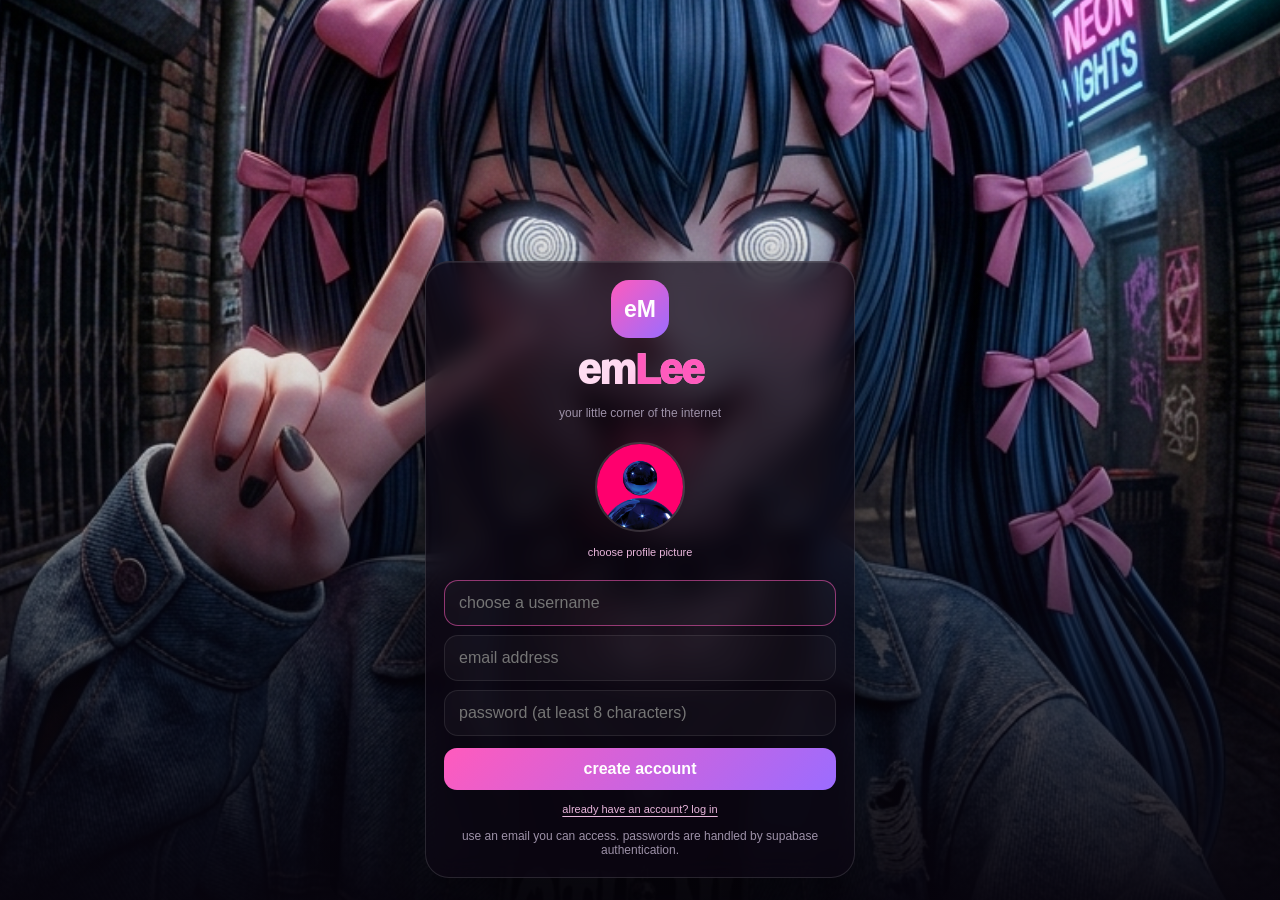
==== commit 16da74fb: "Add files via upload" ====
--- a/index.html
+++ b/index.html
@@ -4,7 +4,7 @@
 <meta charset="UTF-8">
 <meta name="viewport" content="width=device-width,initial-scale=1,viewport-fit=cover">
 <meta name="theme-color" content="#12091d">
-<title>emLee · liyaasmv Live</title>
+<title>emLee · Emlieey Live</title>
 <style>
 :root{
   --bg:#0b0711;--card:#15101d;--card2:#1b1425;--line:rgba(255,255,255,.09);
@@ -52,7 +52,7 @@
 .card{margin:14px 0;padding:17px;border:1px solid var(--line);border-radius:22px;background:var(--card)}
 .section-title{display:flex;align-items:center;justify-content:space-between;gap:10px;margin-bottom:13px}.section-title h2{margin:0;font-size:15px}.section-title span{color:var(--muted);font-size:10px}
 .profile-box{display:grid;grid-template-columns:auto 1fr auto;align-items:center;gap:12px;padding:13px;border-radius:17px;background:#ffffff05}
-.profile-avatar{width:55px;height:55px;border-radius:50%;object-fit:cover}.profile-name{font-size:14px;font-weight:800}.profile-sub{color:var(--muted);font-size:10px;margin-top:3px}.profile-level-row{display:flex;gap:10px;margin-top:7px;color:#d9cbe0;font-size:10px}.profile-stat{text-align:right}.profile-points{font-size:20px;font-weight:900;color:#ff9bda}.profile-stat small{color:var(--muted);font-size:9px}.personal-chat-btn{width:100%;margin-top:11px;padding:11px;border:1px solid #ff5bbd35;border-radius:13px;background:#ff5bbd0d;color:#ff9bda;font-weight:800}
+.profile-box>div{min-width:0}.profile-avatar{width:55px;height:55px;border-radius:50%;object-fit:cover}.profile-name{font-size:14px;font-weight:800}.profile-sub{color:var(--muted);font-size:10px;margin-top:3px}.profile-level-row{display:flex;gap:10px;margin-top:7px;color:#d9cbe0;font-size:10px}.profile-stat{text-align:right}.profile-points{font-size:20px;font-weight:900;color:#ff9bda}.profile-stat small{color:var(--muted);font-size:9px}.personal-chat-btn{width:100%;margin-top:11px;padding:11px;border:1px solid #ff5bbd35;border-radius:13px;background:#ff5bbd0d;color:#ff9bda;font-weight:800}
 /* premium unified chat app */
 .chat-app-shell{background:radial-gradient(circle at 85% 8%,rgba(255,91,189,.09),transparent 28%),#08050d}
 .chat-app-head{display:flex;align-items:flex-start;justify-content:space-between;gap:14px;padding:22px 18px;margin-bottom:12px;border:1px solid rgba(255,255,255,.09);border-radius:24px;background:linear-gradient(145deg,rgba(34,19,43,.98),rgba(14,9,21,.98));box-shadow:0 20px 60px rgba(0,0,0,.28)}
@@ -72,41 +72,14 @@
 .leader-row,.rank-modal-row{display:flex;justify-content:space-between;align-items:center;gap:10px;padding:12px 7px;border-bottom:1px solid #ffffff06}.leader-left,.rank-modal-left{display:flex;align-items:center;gap:10px;min-width:0}.rank-badge,.rank-modal-position{width:30px;text-align:center}.leader-name,.rank-modal-name{font-size:12px;font-weight:700;overflow:hidden;text-overflow:ellipsis;white-space:nowrap}.leader-points,.rank-modal-points{font-size:10px;color:#ff9bda}.rank-click{cursor:pointer}.legal{display:grid;gap:8px}.legal-card{padding:13px;border:1px solid var(--line);border-radius:14px;background:#ffffff04}.legal-card strong,.legal-card span{display:block}.legal-card strong{font-size:11px}.legal-card span{color:var(--muted);font-size:9px;margin-top:4px}footer{text-align:center;color:var(--muted);font-size:10px;padding:20px 0}footer strong{color:#fff}
 .modal{display:none;position:fixed;inset:0;z-index:8000;background:#000b;align-items:center;justify-content:center;padding:16px}.modal-content{width:min(440px,100%);max-height:90vh;overflow:auto;padding:20px;border:1px solid var(--line);border-radius:22px;background:#15101d;box-shadow:0 20px 70px #000}.modal-content h3{margin:0 0 8px}.modal-text{color:#c9bdce;font-size:12px;line-height:1.6}.modal-option{display:block;width:100%;padding:12px;margin:7px 0;border:1px solid var(--line);border-radius:12px;background:#ffffff07;color:#fff;text-align:left}.close-btn{width:100%;margin-top:13px;padding:11px;border:1px solid var(--line);border-radius:12px;background:#ffffff08;color:#fff}
 .viewer-profile-fullscreen{text-align:center}.viewer-profile-pfp{width:95px;height:95px;border-radius:50%;object-fit:cover;border:2px solid #ff5bbd55}.viewer-profile-grid{display:grid;grid-template-columns:repeat(4,1fr);gap:7px;margin:18px 0}.viewer-profile-grid div{padding:10px 4px;border-radius:12px;background:#ffffff06}.viewer-profile-grid strong,.viewer-profile-grid span{display:block}.viewer-profile-grid strong{font-size:13px}.viewer-profile-grid span{font-size:8px;color:var(--muted);margin-top:3px}
-.personal-chat-fullscreen{width:min(760px,100%);min-height:100%;margin:auto;padding:16px 14px 30px;display:flex;flex-direction:column}.personal-chat-title{display:flex;align-items:center;justify-content:space-between}.personal-chat-title h2{font-size:16px}.private-message{max-width:78%;padding:10px 12px;border-radius:14px;margin:7px 0;font-size:12px}.private-message.me{margin-left:auto;background:#ff5bbd28}.private-message.them{background:#ffffff08}.private-empty{text-align:center;color:var(--muted);font-size:11px;padding:25px}
-.profile-edit{display:grid;gap:10px}.profile-edit-avatar{width:76px;height:76px;border-radius:50%;object-fit:cover;margin:auto}.profile-edit label{font-size:10px;color:var(--muted)}
+.personal-chat-fullscreen{width:min(760px,100%);min-height:100%;margin:auto;padding:16px 14px 30px;display:flex;flex-direction:column}.personal-chat-title{display:flex;align-items:center;justify-content:space-between}.personal-chat-title h2{font-size:16px}.private-message{max-width:78%;padding:10px 12px;border-radius:14px;margin:7px 0;font-size:12px}.private-message.me{margin-left:auto;background:#ff5bbd28}.private-message.them{background:#ffffff08}.chat-message-time{display:inline-block;color:var(--muted);font-size:8px;margin-left:6px;white-space:nowrap;opacity:.8}.private-message .chat-message-time{display:block;margin:5px 0 0;text-align:right}.private-empty{text-align:center;color:var(--muted);font-size:11px;padding:25px}
+.profile-edit{display:grid;gap:10px}.profile-edit .entry-input{width:150px;max-width:100%;padding:8px 10px;font-size:11px}.profile-edit-avatar{width:76px;height:76px;border-radius:50%;object-fit:cover;margin:auto}.profile-edit label{font-size:10px;color:var(--muted)}
 .chat-list{display:grid;gap:8px}.chat-list-item{display:flex;align-items:center;gap:10px;padding:12px;border:1px solid var(--line);border-radius:15px;background:#ffffff05;color:#fff;text-align:left}.chat-list-item img{width:40px;height:40px;border-radius:50%;object-fit:cover}.chat-list-item strong{font-size:12px}.chat-list-item small{display:block;color:var(--muted);font-size:9px;margin-top:3px}.chat-badge{margin-left:auto;color:#ff9bda;font-size:10px;font-weight:800}
-@media(max-width:520px){
-  html,body{width:100%;max-width:100%;overflow-x:hidden}
-  #app,.main-shell,.feature-screen-inner,.profile-screen-inner,.personal-chat-fullscreen{width:100%;max-width:100%}
-  .feature-launcher{grid-template-columns:repeat(3,minmax(0,1fr));gap:7px;width:100%}
-  .feature-launcher .feature-tile:last-child{grid-column:auto}
-  .feature-tile{min-width:0;padding:12px 6px;border-radius:15px}
-  .feature-name,.feature-sub{overflow:hidden;text-overflow:ellipsis;white-space:nowrap}
-  .hero{padding-top:10px;padding-bottom:12px}
-  .hero h1{font-size:40px;margin-top:8px;margin-bottom:5px}
-  .hero p{margin-top:4px}
-  .creator-row{align-items:flex-start;flex-direction:column;gap:8px}
-  .card,.glass,.section-card{width:100%;max-width:100%}
-  .button,.btn,button{min-height:42px}
-  .profile-screen,.rank-screen,.chat-app-shell{width:100%;max-width:100%}
-  .viewer-profile-grid{grid-template-columns:repeat(2,1fr)}
-  .leader-name,.rank-modal-name,.chat-list-item strong,.username,.profile-name{min-width:0;overflow:hidden;text-overflow:ellipsis;white-space:nowrap}
-  .chat-input-group,.live-input-group{width:100%}
-  .chat-input-group input,.live-input-group input{min-width:0}
-  .bottom-nav{width:100%;max-width:100%;left:0;right:0}
-  .bottom-nav button{min-height:48px;padding:8px 6px}
-}
-
-@media(min-width:521px){
-  .feature-launcher{grid-template-columns:repeat(3,minmax(0,1fr))}
-}
-
-@media(max-width:380px){
-  .feature-launcher{gap:5px}
-  .feature-tile{padding:10px 4px}
-  .feature-name{font-size:10px}
-  .feature-sub{font-size:8px}
-}
+
+.profile-save-status{min-height:18px;margin-top:7px;text-align:center;color:#55e6a5;font-size:10px;font-weight:800;opacity:0;transform:translateY(-3px);transition:.2s}.profile-save-status.show{opacity:1;transform:none}
+button,.feature-tile,.social{transition:transform .16s,opacity .16s,border-color .2s,box-shadow .2s}.chat-list-item:active,.game-btn:active,.personal-chat-btn:active,.enter-btn:active,.claim-btn:active,.send-btn:active,.live-send:active,.feature-tile:active{transform:scale(.985);opacity:.92}
+.mood-card{position:relative;overflow:hidden;background:radial-gradient(circle at 90% 10%,rgba(255,91,189,.12),transparent 34%),var(--card)}.mood-label{color:#ff9bda;font-size:9px;font-weight:900;letter-spacing:1.5px;text-transform:uppercase}.mood-text{font-size:19px;font-weight:900;margin-top:7px}.mood-sub{color:var(--muted);font-size:10px;margin-top:4px}.moment-grid{display:grid;grid-template-columns:repeat(2,1fr);gap:8px}.moment{padding:11px;border-radius:14px;background:#ffffff05;border:1px solid #ffffff08}.moment strong{display:block;font-size:10px}.moment span{display:block;color:var(--muted);font-size:9px;margin-top:4px;line-height:1.4}.memory-grid{display:grid;grid-template-columns:repeat(3,1fr);gap:7px}.memory{padding:10px 6px;text-align:center;border-radius:13px;background:#ffffff05}.memory b{display:block;color:#ff9bda;font-size:14px}.memory span{display:block;color:var(--muted);font-size:8px;margin-top:3px}.profile-title{display:inline-flex;margin-top:6px;padding:4px 7px;border-radius:999px;background:#ff5bbd12;border:1px solid #ff5bbd22;color:#ff9bda;font-size:8px;font-weight:900}.mystery-drop{display:flex;align-items:center;justify-content:space-between;gap:10px;padding:12px;border-radius:15px;background:linear-gradient(135deg,#ff5bbd0b,#9b6cff0b);border:1px solid #ff5bbd18}.mystery-drop strong{font-size:11px}.mystery-drop span{display:block;color:var(--muted);font-size:9px;margin-top:3px}.drop-btn{border:1px solid #ff5bbd35;background:#ff5bbd12;color:#ff9bda;border-radius:11px;padding:9px 11px;font-size:9px;font-weight:900}.streak-pill{color:#ff9bda;font-size:9px;font-weight:900}.reaction-row{display:flex;gap:5px;margin-top:6px}.reaction-btn{border:1px solid #ffffff09;background:#ffffff05;color:#cdbed2;border-radius:999px;padding:3px 6px;font-size:9px}
+@media(max-width:520px){.feature-launcher{grid-template-columns:1fr 1fr}.feature-launcher .feature-tile:last-child{grid-column:1/-1}.hero h1{font-size:40px}.creator-row{align-items:flex-start;flex-direction:column}.viewer-profile-grid{grid-template-columns:repeat(2,1fr)}}
 
 /* emLee visual refresh — glass neon layout */
 body{background:radial-gradient(circle at 50% -10%,rgba(155,108,255,.12),transparent 34%),radial-gradient(circle at 90% 20%,rgba(255,91,189,.08),transparent 28%),#07040d}
@@ -132,69 +105,81 @@
 @media(max-width:700px){.container{padding:12px 12px 40px}.hero{min-height:470px;padding:28px 20px 24px}.hero-content{max-width:72%}.feature-launcher{grid-template-columns:repeat(3,minmax(0,1fr));gap:7px;padding:8px;border-radius:21px}.feature-tile.glass-feature{min-height:96px;gap:7px;padding:9px;border-radius:16px}.feature-icon{width:45px;height:45px;flex-basis:45px;border-radius:14px;font-size:21px}.feature-name{font-size:10px}.feature-sub{font-size:7px}.feature-arrow{font-size:23px}.brand{font-size:25px}.nav-chat,.nav-rank,.nav-profile{padding:0 8px;font-size:9px}}
 @media(max-width:430px){.hero{min-height:440px}.hero-content{max-width:100%}.hero h1{font-size:58px}.creator-row{flex-direction:row;align-items:center}.feature-launcher{gap:5px;padding:7px}.feature-tile.glass-feature{min-height:90px;padding:7px}.feature-icon{width:38px;height:38px;flex-basis:38px}.feature-copy{overflow:hidden}.feature-name{font-size:9px}.feature-sub{font-size:6.5px}.feature-arrow{font-size:20px}.nav-rank .rank-number{display:none}.nav-chat{font-size:0}.nav-chat .chat-nav-badge{font-size:8px}.nav-chat::before{content:"💬";font-size:15px}}
 
-/* mobile-first responsive layout */
-@media (max-width: 520px){
-  body{width:100%;}
-  .feature-launcher{grid-template-columns:repeat(3,minmax(0,1fr));gap:7px;}
-  .feature-launcher .feature-tile:last-child{grid-column:auto;}
-  .feature-tile{min-width:0;padding:12px 6px;border-radius:15px;}
-  .feature-name{font-size:10px;white-space:nowrap;overflow:hidden;text-overflow:ellipsis;}
-  .feature-sub{font-size:8px;white-space:nowrap;overflow:hidden;text-overflow:ellipsis;}
-  .hero{padding-top:10px;padding-bottom:10px;}
-  .hero h1{font-size:36px;margin-top:4px;margin-bottom:5px;}
-  .hero p{margin:4px 0;}
-  .creator-row{gap:7px;}
-  .card,.glass,.section-card{width:100%;max-width:100%;}
-  .feature-screen-inner,.personal-chat-fullscreen{width:100%;max-width:100%;padding-left:10px;padding-right:10px;}
-  .feature-screen{width:100%;}
-  .modal{padding:10px;}
-  .modal-content{width:100%;max-width:100%;}
-  button,.send-btn,.feature-back,.live-refresh{min-height:42px;}
-  input{min-height:42px;}
-  .bottom-nav,.nav-bar{width:100%;left:0;right:0;}
-  .bottom-nav button,.nav-bar button{min-height:48px;}
-  .leader-name,.rank-modal-name,.chat-list-item strong,.creator-row,.section-title{min-width:0;}
-  .leader-name,.rank-modal-name,.chat-list-item strong,.creator-row *{overflow:hidden;text-overflow:ellipsis;white-space:nowrap;}
-  .glass-card,.feature-tile,.reward-box,.legal-card,.chat-list-item{max-width:100%;}
-}
+.auth-field{margin-top:9px}#globalLogout{display:none;position:fixed;top:10px;right:10px;z-index:10001;padding:9px 12px;border:1px solid #ff5bbd55;border-radius:12px;background:rgba(18,9,28,.92);color:#ffd5ef;font-size:11px;font-weight:800;backdrop-filter:blur(12px)}.auth-switch{margin-top:12px;border:0;background:transparent;color:#e9b6dc;font-size:11px;text-decoration:underline;text-underline-offset:3px}.entry-error{display:none;color:#ff8dbd;font-size:11px;text-align:left;margin-top:8px}.entry-box .entry-input{display:block;margin-top:9px}.entry-box #usernameInput{margin-top:0}
+</style>
+
+<style id="mobile-first-layout">
+/* mobile-first layout only: keeps all existing content and functionality unchanged */
+.feature-launcher{grid-template-columns:1fr!important;gap:10px!important}
+.feature-launcher .feature-tile{grid-column:auto!important;width:100%;box-sizing:border-box}
 @media (min-width:521px){
-  .feature-launcher .feature-tile:last-child{grid-column:auto;}
-}
-@media (max-width:360px){
-  .feature-launcher{gap:5px;}
-  .feature-tile{padding-left:4px;padding-right:4px;}
-  .feature-icon{width:34px;height:34px;}
-  .feature-name{font-size:9px;}
-}
+  .feature-launcher{grid-template-columns:repeat(2,minmax(0,1fr))!important}
+}
+@media (min-width:901px){
+  .feature-launcher{grid-template-columns:repeat(3,minmax(0,1fr))!important}
+}
+@media (max-width:520px){
+  .container{padding-left:12px!important;padding-right:12px!important}
+  .hero{width:100%;box-sizing:border-box}
+  .hero-content{max-width:100%!important}
+  .feature-launcher{padding:7px!important}
+  .feature-tile.glass-feature{min-height:90px}
+}
+</style>
+<style>
+/* emLee 4-page split + chat improvements */
+.entry-error{display:none;color:#ff8b9f;font-size:11px;margin-top:8px;line-height:1.45}
+.page-shortcuts{display:flex;gap:7px;flex-wrap:wrap;margin:0 0 12px}
+.page-shortcuts a{padding:8px 10px;border:1px solid #ffffff18;border-radius:11px;background:#ffffff08;color:#f2d8f0;font-size:10px}
+.live-message{max-width:88%;margin:7px 0;padding:10px;border:1px solid #ffffff0c;border-radius:14px;background:#ffffff05;overflow-wrap:anywhere}
+.live-message.live-message-mine{margin-left:auto;margin-right:0;text-align:left;background:linear-gradient(135deg,#ff5bbd24,#9b6cff20);border-color:#ff5bbd2c}
+.live-message:not(.live-message-mine):not(.system){margin-right:auto}
+.live-message-actions{display:flex;gap:7px;margin-top:7px;justify-content:flex-end}
+.live-message-actions button,.private-message-actions button{border:1px solid #ffffff16;border-radius:8px;padding:4px 7px;background:#ffffff08;color:#d8c6df;font-size:9px}
+.live-message-mine .live-message-actions button,.private-message.me .private-message-actions button{border-color:#ff5bbd30}
+.reply-preview{display:none;margin-top:8px;padding:8px 10px;border-left:3px solid var(--pink);border-radius:8px;background:#ff5bbd10;color:#e9d6ec;font-size:10px;line-height:1.4}
+.reply-preview.show{display:flex;justify-content:space-between;gap:8px;align-items:center}
+.reply-preview button{border:0;background:transparent;color:#ff9bda;font-size:12px}
+.live-bottom-back{position:sticky;bottom:8px;z-index:3;width:100%;margin-top:10px;padding:11px;border:1px solid #ffffff20;border-radius:12px;background:rgba(17,10,25,.94);color:#fff;backdrop-filter:blur(12px)}
+body[data-page="emlee"] #app,body[data-page="live"] #app,body[data-page="messages"] #app{display:none!important}
+body[data-page="emlee"] .feature-screen:not(#chatScreen),body[data-page="live"] .feature-screen:not(#liveChatScreen),body[data-page="messages"] .feature-screen:not(#chatListScreen):not(#personalChatScreen){display:none!important}
+body[data-page="emlee"] #chatScreen .feature-back,body[data-page="live"] #liveChatScreen .feature-back,body[data-page="messages"] #chatListScreen .feature-back{display:none}
+@media(max-width:520px){.live-message{max-width:94%}.page-shortcuts a{font-size:9px;padding:7px 8px}}
 </style>
 </head>
-<body>
+<body data-page="home">
 
 <div id="entryScreen">
   <div class="entry-box">
     <div class="entry-logo">eM</div>
     <h1>em<span>Lee</span></h1>
-    <p class="entry-sub">welcome to the emLee community</p>
-    <div class="entry-pfp-wrap">
+    <p class="entry-sub">your little corner of the internet</p>
+    <div class="entry-pfp-wrap" id="signupPfpWrap">
       <img id="entryPfpPreview" class="entry-pfp" src="./pfp.JPG" alt="profile picture">
       <label class="pfp-upload">choose profile picture
         <input id="pfpInput" type="file" accept="image/*" hidden>
       </label>
     </div>
-    <input class="entry-input" id="usernameInput" type="text" maxlength="24" placeholder="enter your username" autocomplete="off">
-    <button class="enter-btn" onclick="enterApp()">Enter emLee</button>
-    <div class="entry-note">your username is used to personalize your experience.</div>
+    <input class="entry-input" id="usernameInput" type="text" maxlength="24" minlength="3" placeholder="choose a username" autocomplete="username">
+    <input class="entry-input auth-field" id="emailInput" type="email" maxlength="254" placeholder="email address" autocomplete="email">
+    <input class="entry-input auth-field" id="passwordInput" type="password" minlength="8" placeholder="password (at least 8 characters)" autocomplete="new-password">
+    <div id="usernameError" class="entry-error" role="alert"></div>
+    <button class="enter-btn" id="authSubmitButton" onclick="submitAuth()">create account</button>
+    <button class="auth-switch" id="authSwitchButton" type="button" onclick="toggleAuthMode()">already have an account? log in</button>
+    <div class="entry-note" id="authNote">use an email you can access. passwords are handled by supabase authentication.</div>
   </div>
 </div>
+<button id="globalLogout" type="button" onclick="logoutEmLee()">↪ log out</button>
 
 <div id="app">
 <div class="container">
 
 <nav class="top-nav">
-  <div class="brand">em<span>Lee</span></div>
+  <div class="brand" onclick="secretEmLee()">em<span>Lee</span></div>
   <div class="nav-actions">
-    <button class="nav-chat" onclick="openFeature('chatListScreen')" title="chats">💬 chat <span class="chat-nav-badge" id="chatNavBadge">0</span></button>
+    <button class="nav-chat" onclick="location.href='messages.html'" title="chats">💬 chat <span class="chat-nav-badge" id="chatNavBadge">0</span></button>
     <button class="nav-rank rank-click" onclick="openRankModal()">🏆 rank <span class="rank-number" id="topRank">#—</span></button>
+    <button class="nav-profile" onclick="logoutEmLee()" title="log out">↪ logout</button>
     <button class="nav-profile" onclick="openOwnProfile()" title="your profile">
       <img id="topProfilePfp" src="./pfp.JPG" alt="">
       <span>profile</span>
@@ -224,12 +209,12 @@
 </section>
 
 <section class="feature-launcher">
-  <button class="feature-tile glass-feature live-feature" onclick="openFeature('liveChatScreen')">
-    <span class="feature-icon feature-glass-icon">💬</span>
+  <button class="feature-tile glass-feature live-feature" onclick="location.href='live-chat.html'">
+    <span class="feature-icon feature-image" style="background-image:url('./live.jpg'),url('./emlee-character.PNG')"></span>
     <span class="feature-copy"><span class="feature-name">live chat</span><span class="feature-sub">join the conversation</span></span><span class="feature-arrow">›</span>
   </button>
 
-  <button class="feature-tile glass-feature emlee-feature" onclick="openFeature('chatScreen')">
+  <button class="feature-tile glass-feature emlee-feature" onclick="location.href='emlee.html'">
     <span class="feature-icon feature-image" style="background-image:url('./emlee-character.PNG')"></span>
     <span class="feature-copy"><span class="feature-name">emLee chat</span><span class="feature-sub">talk with emLee</span></span><span class="feature-arrow">›</span>
   </button>
@@ -238,6 +223,36 @@
     <span class="feature-icon feature-image" style="background-image:url('./game.jpg')"></span>
     <span class="feature-copy"><span class="feature-name">games</span><span class="feature-sub">play &amp; earn points</span></span><span class="feature-arrow">›</span>
   </button>
+</section>
+
+<section class="card mood-card">
+  <div class="mood-label">emLee's mood today</div>
+  <div class="mood-text" id="dailyMoodText">🌙 soft & sleepy</div>
+  <div class="mood-sub" id="dailyMoodSub">late night energy, calm chats & tiny chaos</div>
+</section>
+
+<section class="card">
+  <div class="section-title"><h2>🪄 mystery daily drop</h2><span id="streakPill" class="streak-pill">🔥 0 day streak</span></div>
+  <div class="mystery-drop"><div><strong id="dropTitle">today's drop is waiting</strong><span id="dropText">open it once today for a tiny surprise.</span></div><button class="drop-btn" id="dropButton" onclick="claimMysteryDrop()">open</button></div>
+</section>
+
+<section class="card">
+  <div class="section-title"><h2>💫 community moments</h2><span>little emLee things</span></div>
+  <div class="moment-grid">
+    <div class="moment"><strong>💬 live room</strong><span>everyone can drop in and make the room feel alive.</span></div>
+    <div class="moment"><strong>🎮 game nights</strong><span>play, earn points and climb the community ranks.</span></div>
+    <div class="moment"><strong>🌙 late nights</strong><span>quiet chats, random jokes and relaxing stream energy.</span></div>
+    <div class="moment"><strong>✨ your space</strong><span>your profile, title, rank and memories grow with you.</span></div>
+  </div>
+</section>
+
+<section class="card">
+  <div class="section-title"><h2>🧠 emLee memories</h2><span>your journey</span></div>
+  <div class="memory-grid">
+    <div class="memory"><b id="memoryDays">1</b><span>days here</span></div>
+    <div class="memory"><b id="memoryGames">0</b><span>games played</span></div>
+    <div class="memory"><b id="memoryStreak">0</b><span>day streak</span></div>
+  </div>
 </section>
 
 <section class="card">
@@ -246,7 +261,7 @@
     <div class="reward-info"><strong>daily community bonus</strong><span>claim your daily points and keep your streak alive.</span></div>
     <button class="claim-btn" id="claimButton" onclick="claimReward()">Claim</button>
   </div>
-  <div id="rewardResult"></div>
+  <div id="rewardResult"></div><div id="rewardCountdown" style="color:var(--muted);font-size:9px;margin-top:7px"></div>
 </section>
 
 <section class="card">
@@ -256,7 +271,7 @@
 
 <section class="card">
   <div class="section-title"><h2>✨ emLee</h2><span>community space</span></div>
-  <p style="color:var(--muted);font-size:12px;line-height:1.7">emLee is the community space around liyaasmv Live — a place for live conversations, games, rewards, rankings and community interaction.</p>
+  <p style="color:var(--muted);font-size:12px;line-height:1.7">emLee is the community space around Emlieey Live — a place for live conversations, games, rewards, rankings and community interaction.</p>
 </section>
 
 <section class="card">
@@ -310,7 +325,7 @@
 <div class="live-room-actions"><span>💬 community conversation</span><span>⚡ instant messages</span></div>
 <div id="liveMessages"><div class="live-message system">emLee community room is live...</div></div>
 <div class="live-typing" id="liveTyping"><span id="liveTypingName">someone</span> is typing <span class="typing-dots"><span></span><span></span><span></span></span></div>
-<div class="live-input-group"><input class="live-input" id="liveChatInput" maxlength="300" placeholder="say something to the community..." autocomplete="off"><button class="live-send" onclick="sendLiveMessage()">Send</button></div>
+<div id="liveReplyPreview" class="reply-preview"></div><div class="live-input-group"><input class="live-input" id="liveChatInput" maxlength="300" placeholder="say something to the community..." autocomplete="off"><button class="live-send" onclick="sendLiveMessage()">Send</button></div><button class="live-bottom-back" onclick="location.href='index.html'">← back to emLee</button>
 </section>
 </div></div>
 
@@ -340,11 +355,11 @@
 <label>change profile picture</label>
 <input id="editPfpInput" type="file" accept="image/*">
 </div>
-<button class="enter-btn profile-save-btn" onclick="saveOwnProfile()">Save profile</button>
+<button class="enter-btn profile-save-btn" id="profileSaveButton" onclick="saveOwnProfile()">Save profile</button>
 <div class="profile-save-status" id="profileSaveStatus" aria-live="polite"></div>
 <div class="profile-box" style="margin-top:15px">
 <img id="ownStatsPfp" class="profile-avatar" src="./pfp.JPG" alt="">
-<div><div class="profile-name" id="ownStatsName">guest</div><div class="profile-sub">emLee community member</div><div class="profile-level-row"><span id="ownStatsLevel">level 1</span><span id="ownStatsXP">0 xp</span></div></div>
+<div><div class="profile-name" id="ownStatsName">guest</div><div class="profile-sub">emLee community member</div><span class="profile-title" id="ownProfileTitle">newcomer</span><div class="profile-level-row"><span id="ownStatsLevel">level 1</span><span id="ownStatsXP">0 xp</span></div></div>
 <div class="profile-stat"><div class="profile-points" id="ownStatsPoints">0</div><small>points</small></div>
 </div>
 <button class="personal-chat-btn" onclick="openFeature('gamesScreen')">🎮 Games</button>
@@ -358,7 +373,7 @@
 <div class="modal" id="viewerProfileModal"><div class="modal-content viewer-profile-fullscreen">
 <button class="profile-screen-back" onclick="closeViewerProfile()">←</button>
 <img id="viewerProfilePfp" class="viewer-profile-pfp" src="./pfp.JPG" alt="">
-<h3 id="viewerProfileName">viewer</h3>
+<h3 id="viewerProfileName">viewer</h3><div class="profile-title" id="viewerProfileTitle">newcomer</div>
 <div class="viewer-profile-grid">
 <div><strong id="viewerProfileRank">#—</strong><span>rank</span></div><div><strong id="viewerProfileLevel">1</strong><span>level</span></div><div><strong id="viewerProfileXP">0</strong><span>xp</span></div><div><strong id="viewerProfilePoints">0</strong><span>points</span></div>
 </div>
@@ -370,7 +385,7 @@
 <button class="profile-screen-back" onclick="closePersonalChat()">←</button>
 <div class="personal-chat-title"><h2 id="personalChatTitle">personal chat</h2><span id="personalChatStatus" style="color:var(--muted);font-size:10px">online chat</span></div>
 <div id="personalChatMessages"><div class="private-empty">start a private conversation...</div></div>
-<div class="chat-input-group"><input class="chat-input" id="personalChatInput" maxlength="500" placeholder="message..." autocomplete="off"><button class="send-btn" id="personalChatSendButton" onclick="sendPersonalChatMessage()">Send</button></div>
+<div id="privateReplyPreview" class="reply-preview"></div><div class="chat-input-group"><input class="chat-input" id="personalChatInput" maxlength="500" placeholder="message..." autocomplete="off"><button class="send-btn" id="personalChatSendButton" onclick="sendPersonalChatMessage()">Send</button></div>
 </div></div>
 
 <!-- ranks -->
@@ -381,6 +396,7 @@
 </div></div>
 
 <script>
+const PAGE_MODE=document.body.dataset.page||"home";
 const WORKER_URL="https://emlieey-ai.liyasmuhammedmv.workers.dev";
 const $=id=>document.getElementById(id);
 let currentUser=null,isSending=false,isLiveSending=false,guessNumber=null;
@@ -398,8 +414,7 @@
   s.classList.add("active");activeFeature=id;document.body.style.overflow="hidden";
   const inner=s.querySelector(".feature-screen-inner");if(inner)inner.scrollTop=0;
   if(id==="chatListScreen"){
-    if(!leaderboardCache.length)loadLeaderboard().finally(renderChatList);
-    else renderChatList();
+    renderChatList();
   }
 }
 function closeFeature(id){
@@ -414,26 +429,66 @@
 });
 
 function getSavedUsername(){return localStorage.getItem("emlee_user")||""}
+function getAccessToken(){return localStorage.getItem("emlee_access_token")||""}
 function normalizeUsername(n){return(n||"").trim().replace(/\s+/g," ").slice(0,24)}
-function enterApp(){
-  const input=$("usernameInput"),username=normalizeUsername(input.value);
-  if(!username){input.focus();input.style.borderColor="#ef4444";setTimeout(()=>input.style.borderColor="",900);return}
-  localStorage.setItem("emlee_user",username);currentUser={username};openApp();
-}
+let authMode="signup";
+function setAuthError(message){const e=$("usernameError");if(e){e.textContent=message||"";e.style.display=message?"block":"none"}}
+function toggleAuthMode(){
+  authMode=authMode==="signup"?"login":"signup";
+  $("usernameInput").style.display=authMode==="signup"?"block":"none";
+  $("signupPfpWrap").style.display=authMode==="signup"?"block":"none";
+  $("passwordInput").autocomplete=authMode==="signup"?"new-password":"current-password";
+  $("authSubmitButton").textContent=authMode==="signup"?"create account":"log in to emLee";
+  $("authSwitchButton").textContent=authMode==="signup"?"already have an account? log in":"new here? create an account";
+  $("authNote").textContent=authMode==="signup"?"use an email you can access. passwords are handled by supabase authentication.":"log in with the email and password you used when signing up.";
+  setAuthError("");
+}
+async function submitAuth(){
+  const username=normalizeUsername($("usernameInput").value),email=$("emailInput").value.trim().toLowerCase(),password=$("passwordInput").value;
+  const button=$("authSubmitButton");
+  setAuthError("");
+  if(!email||!email.includes("@")){setAuthError("please enter a valid email address.");return}
+  if(password.length<8){setAuthError("password must be at least 8 characters.");return}
+  if(authMode==="signup"&&username.length<3){setAuthError("please choose a username with at least 3 characters.");return}
+  button.disabled=true;button.textContent=authMode==="signup"?"creating account…":"logging in…";
+  try{
+    if(authMode==="signup"){
+      const result=await apiRequest("/auth/signup",{method:"POST",body:JSON.stringify({username,email,password,pfp:selectedPfp})});
+      if(result.access_token){localStorage.setItem("emlee_access_token",result.access_token);if(result.refresh_token)localStorage.setItem("emlee_refresh_token",result.refresh_token);localStorage.setItem("emlee_user",result.user.username);currentUser=result.user;openApp();return;}
+      const notice=result.message||"account created. check your email to confirm it, then log in.";
+      authMode="signup";toggleAuthMode();
+      setAuthError(notice);
+    }else{
+      const result=await apiRequest("/auth/login",{method:"POST",body:JSON.stringify({email,password})});
+      if(!result.access_token||!result.user?.username)throw new Error("login response was incomplete");
+      localStorage.setItem("emlee_access_token",result.access_token);if(result.refresh_token)localStorage.setItem("emlee_refresh_token",result.refresh_token);localStorage.setItem("emlee_user",result.user.username);currentUser=result.user;openApp();return;
+    }
+  }catch(err){
+    const msg=String(err?.message||err);
+    setAuthError(msg.includes("username_exists")||msg.toLowerCase().includes("already exists")?"this username already exists. please choose another.":msg.toLowerCase().includes("invalid login credentials")?"email or password is incorrect.":msg.toLowerCase().includes("email not confirmed")?"please confirm your email before logging in.":msg.replaceAll("_"," ").slice(0,180));
+  }finally{button.disabled=false;button.textContent=authMode==="signup"?"create account":"log in to emLee";}
+}
+async function enterApp(){return submitAuth()}
+function logoutEmLee(){localStorage.removeItem("emlee_access_token");localStorage.removeItem("emlee_refresh_token");localStorage.removeItem("emlee_user");currentUser=null;location.reload()}
 function openApp(){
+  if(!getAccessToken()){showEntry();return}
+  $("globalLogout").style.display="block";
   if(!currentUser){const saved=getSavedUsername();if(!saved)return;currentUser={username:saved}}
   $("chatUser").textContent=currentUser.username;
   $("entryScreen").style.display="none";$("app").style.display="block";document.body.style.overflow="auto";
-  updatePfpUI();loadProfile();loadLeaderboard();loadLiveChat();checkBackendStatus();renderChatList();startPrivateUnreadPolling();
-}
-function showEntry(){$("entryScreen").style.display="flex";$("app").style.display="none";document.body.style.overflow="hidden";$("usernameInput").focus()}
+  updatePfpUI();dailyMood();updateUniqueUI();updateRewardCountdown();setInterval(updateRewardCountdown,1000);loadProfile();loadLeaderboard();loadLiveChat();checkBackendStatus();renderChatList();startPrivateUnreadPolling();if(PAGE_MODE==="emlee")openFeature("chatScreen");else if(PAGE_MODE==="live")openFeature("liveChatScreen");else if(PAGE_MODE==="messages")openFeature("chatListScreen");
+}
+function showEntry(){$("globalLogout").style.display="none";$("entryScreen").style.display="flex";$("app").style.display="none";document.body.style.overflow="hidden";if(authMode==="login")$("emailInput").focus();else $("usernameInput").focus()}
 function escapeHTML(str){return String(str??"").replace(/[&<>'"]/g,t=>({"&":"&amp;","<":"&lt;",">":"&gt;","'":"&#39;",'"':"&quot;"}[t]))}
 
 async function apiRequest(path,options={}){
-  const res=await fetch(WORKER_URL+path,{...options,headers:{"Content-Type":"application/json",...(options.headers||{})}});
+  const token=getAccessToken();
+  const headers={"Content-Type":"application/json",...(options.headers||{})};
+  if(token)headers.Authorization="Bearer "+token;
+  const res=await fetch(WORKER_URL+path,{...options,headers});
   const raw=await res.text();let data={};
   try{data=raw?JSON.parse(raw):{}}catch{data={raw}}
-  if(!res.ok)throw new Error(data.error||data.message||raw||("HTTP "+res.status));
+  if(!res.ok){if(res.status===401&&!path.startsWith("/auth/")){localStorage.removeItem("emlee_access_token");localStorage.removeItem("emlee_refresh_token");localStorage.removeItem("emlee_user");}throw new Error(data.message||data.error||raw||("HTTP "+res.status));}
   return data;
 }
 function pickArray(data,keys){for(const k of keys){if(Array.isArray(data?.[k]))return data[k]}return Array.isArray(data)?data:[]}
@@ -487,6 +542,7 @@
 async function saveOwnProfile(){
   const old=getSavedUsername(),name=normalizeUsername($("editUsernameInput").value);
   if(!name)return;
+  const saveButton=$("profileSaveButton");if(saveButton){saveButton.disabled=true;saveButton.textContent="saving..."}
   try{
     if(name!==old){
       localStorage.setItem("emlee_user",name);currentUser={...currentUser,username:name};
@@ -495,7 +551,8 @@
     try{const d=await apiRequest("/profile",{method:"POST",body:JSON.stringify(payload)});if(d.user)currentUser={...currentUser,...d.user}}catch(e){console.log("PFP/profile sync unavailable:",e)}
     $("chatUser").textContent=name;updateOwnProfileUI();await loadProfile();await loadLeaderboard();
     const status=$("profileSaveStatus");if(status){status.textContent="saved ✓";status.classList.add("show");setTimeout(()=>status.classList.remove("show"),2200)}
-  }catch(e){console.error(e)}
+    if(saveButton){saveButton.textContent="saved ✓";setTimeout(()=>{saveButton.textContent="Save profile";saveButton.disabled=false},1800)}
+  }catch(e){if(saveButton){saveButton.textContent="Save profile";saveButton.disabled=false}console.error(e)}
 }
 
 async function claimReward(){
@@ -505,6 +562,15 @@
   catch(e){$("rewardResult").textContent=e.message||"reward unavailable right now."}
   finally{$("claimButton").disabled=false}
 }
+
+function dailyMood(){const moods=[["🌙 soft & sleepy","late night energy, calm chats & tiny chaos"],["⚡ slightly chaotic","good vibes, random jokes and no serious business"],["💗 warm & cozy","slow chats, soft energy and comfy community vibes"],["🎀 cute chaos","tiny drama, big laughs and questionable decisions"],["✨ main character","today feels like a little emLee moment"]];const n=Math.floor(new Date().getDate()/1)%moods.length;$("dailyMoodText").textContent=moods[n][0];$("dailyMoodSub").textContent=moods[n][1]}
+function getStreak(){const key="emlee_streak_"+getSavedUsername(),now=new Date();now.setHours(0,0,0,0);let d={count:0,last:""};try{d=JSON.parse(localStorage.getItem(key)||"{}" )||d}catch{}const last=d.last?new Date(d.last):null;if(last){last.setHours(0,0,0,0);const diff=Math.round((now-last)/86400000);if(diff===0)return d.count||0;if(diff===1)d.count=Number(d.count||0)+1;else d.count=1}else d.count=1;d.last=now.toISOString();localStorage.setItem(key,JSON.stringify(d));return d.count}
+function getTitle(streak){const m=new Date().getMonth();const seasonal=m===11||m===0?"❄️ winter soul":m>=5&&m<=7?"☀️ summer soul":m===9?"🎃 october soul":null;if(streak>=30)return"🌙 night legend";if(streak>=14)return"🔥 regular";if(streak>=7)return"✨ familiar face";if(streak>=3)return"💗 returning";return seasonal||"🌱 newcomer"}
+function updateUniqueUI(){const streak=getStreak(),title=getTitle(streak);$("streakPill").textContent="🔥 "+streak+" day streak";$("memoryStreak").textContent=streak;$("ownProfileTitle").textContent=title;$("viewerProfileTitle").textContent=title;const first=localStorage.getItem("emlee_first_seen");if(!first)localStorage.setItem("emlee_first_seen",Date.now());const days=Math.max(1,Math.floor((Date.now()-Number(localStorage.getItem("emlee_first_seen")))/86400000)+1);$("memoryDays").textContent=days;const usage=getGameUsage();$("memoryGames").textContent=Object.values(usage).reduce((a,b)=>a+Number(b||0),0)}
+function updateRewardCountdown(){const n=new Date(),next=new Date(n);next.setHours(24,0,0,0);const ms=next-n,h=Math.floor(ms/3600000),m=Math.floor((ms%3600000)/60000),sec=Math.floor((ms%60000)/1000);const e=$("rewardCountdown");if(e)e.textContent="next daily reward in "+h+"h "+m+"m "+sec+"s"}
+function claimMysteryDrop(){const key="emlee_drop_"+getSavedUsername()+"_"+todayKey();if(localStorage.getItem(key)){$("dropText").textContent="already opened today — come back tomorrow ✨";return}const drops=[["🌸 tiny blessing","+5 points energy"],["🎀 lucky moment","+10 points energy"],["🌙 sleepy badge","you found today's soft drop"],["🔥 chaos token","today you are officially lucky"]];const d=drops[Math.floor(Math.random()*drops.length)];localStorage.setItem(key,JSON.stringify(d));$("dropTitle").textContent=d[0];$("dropText").textContent=d[1];$("dropButton").textContent="opened ✓";$("dropButton").disabled=true}
+function reactToMessage(btn,emoji){if(!btn)return;btn.textContent=emoji+" ✓";btn.disabled=true}
+function secretEmLee(){const k="emlee_secret_found";if(localStorage.getItem(k))return;localStorage.setItem(k,"1");const t=$("dailyMoodText");if(t){t.textContent="🪄 you found a secret";$("dailyMoodSub").textContent="emLee has a tiny hidden side quest for you ✨"}}
 
 function todayKey(){const d=new Date();return d.getFullYear()+"-"+String(d.getMonth()+1).padStart(2,"0")+"-"+String(d.getDate()).padStart(2,"0")}
 function getGameUsage(){try{return JSON.parse(localStorage.getItem("emlee_game_usage_"+getSavedUsername()+"_"+todayKey())||"{}")}catch{return {}}}
@@ -564,29 +630,44 @@
 function showFakeTyping(u){$("liveTypingName").textContent=u||"someone";$("liveTyping").classList.add("active");clearTimeout(fakeTypingTimer);fakeTypingTimer=setTimeout(()=>$("liveTyping").classList.remove("active"),1200)}
 function appendLiveSystem(t){const e=document.createElement("div");e.className="live-message system";e.textContent=t;$("liveMessages").appendChild(e)}
 function scrollLiveBottom(){$("liveMessages").scrollTop=$("liveMessages").scrollHeight}
-function appendLiveMessage(username,message,id="",optimistic=false,pfp=""){
+let liveReplyTarget=null,privateReplyTarget=null;
+function chooseLiveReply(username,message){liveReplyTarget={username,message};const p=$("liveReplyPreview");p.classList.add("show");p.innerHTML=`<span>replying to <b>${escapeHTML(username)}</b>: ${escapeHTML(message.slice(0,100))}</span><button type="button" onclick="clearLiveReply()">×</button>`;$("liveChatInput").focus()}
+function clearLiveReply(){liveReplyTarget=null;const p=$("liveReplyPreview");p.classList.remove("show");p.textContent=""}
+function choosePrivateReply(from,message){privateReplyTarget={from,message};const p=$("privateReplyPreview");p.classList.add("show");p.innerHTML=`<span>replying to <b>${escapeHTML(from)}</b>: ${escapeHTML(message.slice(0,100))}</span><button type="button" onclick="clearPrivateReply()">×</button>`;$("personalChatInput").focus()}
+function clearPrivateReply(){privateReplyTarget=null;const p=$("privateReplyPreview");p.classList.remove("show");p.textContent=""}
+async function unsendLiveMessage(button){const e=button.closest(".live-message"),id=e?.dataset.messageId,username=getSavedUsername();if(!e||!id||id.startsWith("temp-"))return alert("message is still sending; try again in a moment.");if(!confirm("Unsend this message?"))return;try{await apiRequest("/live-chat?id="+encodeURIComponent(id)+"&username="+encodeURIComponent(username),{method:"DELETE"});e.remove();liveMessageIds.delete(String(id))}catch(err){alert("could not unsend this message yet. Worker update may be needed.")}}
+function appendLiveMessage(username,message,id="",optimistic=false,pfp="",createdAt=""){
   const existing=findExistingLiveMessage({id,username,message});if(existing&&!optimistic)return existing;
-  const e=document.createElement("div"),owner=isOwnerUsername(username);e.className="live-message"+(owner?" owner-message":"");e.dataset.messageId=id;e.dataset.username=username;e.dataset.message=message;e.dataset.optimistic=optimistic;
-  e.innerHTML=`<img class="live-pfp" src="${escapeHTML(pfp||"./pfp.JPG")}" alt=""><button class="live-name-btn">${escapeHTML(username||"guest")}</button>${owner?'<span class="live-owner-badge">OWNER</span>':""} ${escapeHTML(message)}`;
-  e.querySelector(".live-name-btn").onclick=()=>openViewerProfile(username);$("liveMessages").appendChild(e);if(id&&!String(id).startsWith("temp-"))liveMessageIds.add(String(id));return e
+  const e=document.createElement("div"),owner=isOwnerUsername(username),mine=String(username).toLowerCase()===String(getSavedUsername()).toLowerCase();e.className="live-message"+(owner?" owner-message":"")+(mine?" live-message-mine":"");e.dataset.messageId=id;e.dataset.username=username;e.dataset.message=message;e.dataset.optimistic=optimistic;
+  e.innerHTML=`<img class="live-pfp" src="${escapeHTML(pfp||"./pfp.JPG")}" alt=""><button class="live-name-btn">${escapeHTML(username||"guest")}</button>${owner?'<span class="live-owner-badge">OWNER</span>':""} <span class="chat-message-time">${formatIndianTime(createdAt||new Date().toISOString())}</span><div class="live-message-text">${escapeHTML(message)}</div><div class="live-message-actions"><button type="button" class="reply-live-btn">reply</button>${mine?'<button type="button" class="unsend-live-btn">unsend</button>':""}</div>`;
+  e.querySelector(".live-name-btn").onclick=()=>openViewerProfile(username);e.querySelector(".reply-live-btn").onclick=()=>chooseLiveReply(username,message);e.querySelector(".unsend-live-btn")?.addEventListener("click",ev=>unsendLiveMessage(ev.currentTarget));$("liveMessages").appendChild(e);if(id&&!String(id).startsWith("temp-"))liveMessageIds.add(String(id));return e
 }
 async function loadLiveChat(){
   if(liveLoadBusy)return;liveLoadBusy=true;
   try{
     const data=await apiRequest("/live-chat",{method:"GET"}),messages=pickArray(data,["messages","chat","data"]),c=$("liveMessages");
-    if(!liveMessagesLoaded){c.innerHTML="";liveMessageIds=new Set();if(!messages.length)appendLiveSystem("be the first one to say something ✨");else messages.forEach(m=>appendLiveMessage(m.username||"guest",m.message||m.text||"",m.id||getLiveMessageKey(m),false,m.pfp||m.avatar||m.avatarUrl||""));liveMessagesLoaded=true;scrollLiveBottom();return}
-    messages.forEach(m=>{const id=m.id?String(m.id):getLiveMessageKey(m);if(liveMessageIds.has(id)||findExistingLiveMessage(m))return;showFakeTyping(m.username);setTimeout(()=>{appendLiveMessage(m.username||"guest",m.message||m.text||"",id,false,m.pfp||m.avatar||m.avatarUrl||"");scrollLiveBottom()},650);liveMessageIds.add(id)})
+    if(!liveMessagesLoaded){c.innerHTML="";liveMessageIds=new Set();if(!messages.length)appendLiveSystem("be the first one to say something ✨");else messages.forEach(m=>appendLiveMessage(m.username||"guest",m.message||m.text||"",m.id||getLiveMessageKey(m),false,m.pfp||m.avatar||m.avatarUrl||"",m.createdAt||m.created_at||""));liveMessagesLoaded=true;scrollLiveBottom();return}
+    messages.forEach(m=>{const id=m.id?String(m.id):getLiveMessageKey(m);if(liveMessageIds.has(id)||findExistingLiveMessage(m))return;showFakeTyping(m.username);setTimeout(()=>{appendLiveMessage(m.username||"guest",m.message||m.text||"",id,false,m.pfp||m.avatar||m.avatarUrl||"",m.createdAt||m.created_at||"");scrollLiveBottom()},650);liveMessageIds.add(id)})
   }catch(e){console.error("Live Chat Error:",e);if(!liveMessagesLoaded)$("liveMessages").innerHTML='<div class="live-message system">live room connection unavailable...</div>'}
   finally{liveLoadBusy=false}
 }
 async function sendLiveMessage(){
-  if(isLiveSending)return;const input=$("liveChatInput"),message=input.value.trim(),username=getSavedUsername();if(!username)return showEntry();if(!message)return;
-  isLiveSending=true;input.value="";const optimistic=appendLiveMessage(username,message,"temp-"+Date.now(),true,selectedPfp);scrollLiveBottom();
+  if(isLiveSending)return;const input=$("liveChatInput"),typed=input.value.trim(),username=getSavedUsername();if(!username)return showEntry();if(!typed)return;const message=liveReplyTarget?`↪ ${liveReplyTarget.username}: ${liveReplyTarget.message.slice(0,100)}\n${typed}`:typed;clearLiveReply();
+  isLiveSending=true;input.value="";const optimistic=appendLiveMessage(username,message,"temp-"+Date.now(),true,selectedPfp,new Date().toISOString());scrollLiveBottom();
   try{const d=await apiRequest("/live-chat",{method:"POST",body:JSON.stringify({username,message,isOwner:isOwnerUsername(username),pfp:selectedPfp})});const m=d.message||d.data||{};optimistic.dataset.messageId=m.id||optimistic.dataset.messageId;optimistic.dataset.optimistic="false";if(m.id)liveMessageIds.add(String(m.id));liveMessagesLoaded=true}
   catch(e){optimistic.remove();appendLiveSystem("message send aayilla... pinne try cheyy")}
   finally{isLiveSending=false}
 }
 
+function formatIndianTime(value){
+  const d=new Date(value);
+  if(Number.isNaN(d.getTime()))return "";
+  return d.toLocaleTimeString("en-IN",{timeZone:"Asia/Kolkata",hour:"2-digit",minute:"2-digit",hour12:true});
+}
+function messageTimeMs(m){
+  const t=new Date(m?.createdAt||m?.created_at||0).getTime();
+  return Number.isFinite(t)?t:0;
+}
 function normalizePrivateMessage(m){return{id:m?.id||("local-"+Date.now()),from:m?.from||m?.username||"",to:m?.to||"",message:m?.message||m?.text||"",createdAt:m?.createdAt||new Date().toISOString()}}
 function registerChat(name){if(!name||name.toLowerCase()===getSavedUsername().toLowerCase())return;if(!knownChats.some(x=>x.toLowerCase()===name.toLowerCase()))knownChats.push(name);localStorage.setItem("emlee_chat_contacts",JSON.stringify(knownChats))}
 function updateUnread(){const total=Object.values(unreadChats).reduce((a,b)=>a+Number(b||0),0);const badge=$("chatNavBadge");if(badge){badge.textContent=total>99?"99+":String(total);badge.classList.toggle("show",total>0)}$("chatListCount").textContent=knownChats.length+2;localStorage.setItem("emlee_chat_unread",JSON.stringify(unreadChats))}
@@ -596,27 +677,57 @@
     renderChatList();
   }
 }
-function renderChatList(){
+async function renderChatList(){
   updateUnread();
   const c=$("chatList");
   c.innerHTML="";
-  const profiles=(leaderboardCache||[]).filter(p=>String(p.username||"").trim().toLowerCase()!==String(getSavedUsername()||"").trim().toLowerCase());
-  const names=[];
-  profiles.forEach(p=>{
-    const name=String(p.username||p.name||"").trim();
-    if(name&&!names.some(x=>x.toLowerCase()===name.toLowerCase()))names.push(name);
+  const live=document.createElement("button");live.className="chat-list-item";live.innerHTML=`<img class="chat-live-icon" src="./live.jpg" alt="" onerror="this.onerror=null;this.src='./emlee-character.PNG'"><div><strong>live chat room</strong><small><span class="live-status-dot"></span> everyone can chat here · live now</small></div><span class="chat-badge">open</span>`;live.onclick=()=>openFeature("liveChatScreen");c.appendChild(live);
+  const me=String(getSavedUsername()||"").trim().toLowerCase();
+  const profiles=[];
+  const addProfile=(p)=>{
+    const name=String(p?.username||p?.name||p?.from||"").trim();
+    if(!name||name.toLowerCase()===me)return;
+    const key=name.toLowerCase();
+    const existing=profiles.find(x=>String(x.username).toLowerCase()===key);
+    const merged={username:name,pfp:p?.pfp||p?.avatar||p?.avatarUrl||p?.photoURL||"./pfp.JPG",points:Number(p?.points||p?.score||0),rank:p?.rank||p?.position||0,lastMessageAt:messageTimeMs(p)};
+    if(existing){if(existing.pfp==="./pfp.JPG"&&merged.pfp!=="./pfp.JPG")existing.pfp=merged.pfp;return}
+    profiles.push(merged);
+  };
+  const latestByUser={};
+  try{
+    const names=[...new Set(knownChats.map(x=>String(x||"").trim()).filter(Boolean))];
+    for(const name of names){
+      try{
+        const d=await apiRequest("/private-chat?from="+encodeURIComponent(getSavedUsername())+"&to="+encodeURIComponent(name),{method:"GET"});
+        const msgs=pickArray(d,["messages","chat","data"]).map(normalizePrivateMessage);
+        const latest=msgs.reduce((best,m)=>messageTimeMs(m)>messageTimeMs(best)?m:best,null);
+        if(latest)latestByUser[name.toLowerCase()]=latest;
+      }catch(e){}
+    }
+  }catch(e){}
+  try{
+    if(!leaderboardCache.length){const d=await apiRequest("/leaderboard",{method:"GET"});let list=pickArray(d,["leaderboard","users","data","ranks"]);leaderboardCache=list.map((p,i)=>({...p,username:p.username||p.name||"unknown",points:Number(p.points||p.score||0),rank:p.rank||p.position||i+1}));}
+  }catch(e){}
+  (leaderboardCache||[]).forEach(addProfile);
+  try{
+    const d=await apiRequest("/live-chat",{method:"GET"});
+    pickArray(d,["messages","chat","data"]).forEach(m=>addProfile({username:m.username||m.name,pfp:m.pfp||m.avatar||m.avatarUrl||m.photoURL}));
+  }catch(e){}
+  knownChats.forEach(name=>{
+    const latest=latestByUser[String(name||"").toLowerCase()];
+    addProfile({username:name,createdAt:latest?.createdAt||latest?.created_at||"",message:latest?.message||""});
   });
-  knownChats.forEach(name=>{if(!names.some(x=>x.toLowerCase()===String(name).toLowerCase()))names.push(name)});
-  $("chatListCount").textContent=names.length;
-  if(!names.length){
-    const empty=document.createElement("div");empty.className="private-empty";empty.textContent="no viewers yet...";c.appendChild(empty);return;
-  }
-  names.forEach(name=>{
-    const profile=profiles.find(p=>String(p.username||p.name||"").toLowerCase()===name.toLowerCase())||{};
-    const pfp=profile.pfp||profile.avatar||profile.avatarUrl||profile.photoURL||"./pfp.JPG";
+  profiles.forEach(profile=>{
+    const latest=latestByUser[String(profile.username||"").toLowerCase()];
+    profile.lastMessageAt=Math.max(Number(profile.lastMessageAt||0),messageTimeMs(latest));
+  });
+  profiles.sort((a,b)=>Number(b.lastMessageAt||0)-Number(a.lastMessageAt||0)||Number(b.points)-Number(a.points)||a.username.localeCompare(b.username));
+  $("chatListCount").textContent=profiles.length+1;
+  if(!profiles.length){const empty=document.createElement("div");empty.className="private-empty";empty.textContent="no viewers yet...";c.appendChild(empty);return;}
+  profiles.forEach(profile=>{
+    const name=profile.username,pfp=profile.pfp||"./pfp.JPG",unread=Number(unreadChats[name]||0);
     const row=document.createElement("button");row.className="chat-list-item viewer-message-row";
-    const unread=Number(unreadChats[name]||0);
-    row.innerHTML=`<img src="${escapeHTML(pfp)}" alt=""><div><strong>${escapeHTML(name)}</strong><small>tap to message</small></div>${unread?`<span class="chat-badge">${unread>99?"99+":unread}</span>`:""}`;
+    row.innerHTML=`<img src="${escapeHTML(pfp)}" alt="" onerror="this.onerror=null;this.src='./pfp.JPG'"><div><strong>${escapeHTML(name)}</strong><small>tap to message · view profile</small></div>${unread?`<span class="chat-badge">${unread>99?"99+":unread}</span>`:""}`;
     row.onclick=()=>openPersonalChat(name);
     c.appendChild(row);
   });
@@ -633,14 +744,15 @@
   }catch(e){console.log("Private chat unavailable:",e)}
   finally{privateChatLoadBusy=false}
 }
-function renderPrivateChatMessages(messages){const c=$("personalChatMessages");c.innerHTML="";if(!messages.length){c.innerHTML='<div class="private-empty">start a private conversation...</div>';return}const me=getSavedUsername();messages.forEach(m=>{const e=document.createElement("div");e.className="private-message "+(String(m.from).toLowerCase()===me.toLowerCase()?"me":"them");e.textContent=m.message;c.appendChild(e)});c.scrollTop=c.scrollHeight}
+async function unsendPrivateMessage(id){if(!id||String(id).startsWith("temp-"))return;if(!confirm("Unsend this message?"))return;try{await apiRequest("/private-chat?id="+encodeURIComponent(id)+"&from="+encodeURIComponent(getSavedUsername()),{method:"DELETE"});privateChatMessages=privateChatMessages.filter(m=>String(m.id)!==String(id));renderPrivateChatMessages(privateChatMessages)}catch(err){alert("could not unsend this message yet. Worker update may be needed.")}}
+function renderPrivateChatMessages(messages){const c=$("personalChatMessages");c.innerHTML="";if(!messages.length){c.innerHTML='<div class="private-empty">start a private conversation...</div>';return}const me=getSavedUsername();messages.forEach(m=>{const mine=String(m.from).toLowerCase()===me.toLowerCase(),e=document.createElement("div");e.className="private-message "+(mine?"me":"them");e.innerHTML=`<div>${escapeHTML(m.message)}</div><small class="chat-message-time">${formatIndianTime(m.createdAt)}</small><div class="private-message-actions"><button type="button" class="private-reply-btn">reply</button>${mine?'<button type="button" class="private-unsend-btn">unsend</button>':""}</div>`;e.querySelector(".private-reply-btn").onclick=()=>choosePrivateReply(m.from,m.message);e.querySelector(".private-unsend-btn")?.addEventListener("click",()=>unsendPrivateMessage(m.id));c.appendChild(e)});c.scrollTop=c.scrollHeight}
 function openPersonalChat(name){
   const n=String(name||"").trim(),me=getSavedUsername();if(!n||!me)return showEntry();if(n.toLowerCase()===me.toLowerCase())return;
   registerChat(n);activePrivateChatUser=n;privateChatMessages=[];$("personalChatTitle").textContent="chat with "+n;$("personalChatScreen").classList.add("active");document.body.style.overflow="hidden";renderPrivateChatMessages([]);loadPersonalChat();clearInterval(privateChatTimer);privateChatTimer=setInterval(loadPersonalChat,1500);setTimeout(()=>$("personalChatInput").focus(),50);unreadChats[n]=0;const incomingNow=privateChatMessages.filter(m=>String(m.from).toLowerCase()===n.toLowerCase());if(incomingNow.length)localStorage.setItem("emlee_seen_"+n.toLowerCase(),String(Math.max(...incomingNow.map(m=>new Date(m.createdAt).getTime()))));updateUnread()
 }
 function closePersonalChat(){$("personalChatScreen").classList.remove("active");activePrivateChatUser="";privateChatMessages=[];clearInterval(privateChatTimer);privateChatTimer=null;document.body.style.overflow="auto";renderChatList()}
 async function sendPersonalChatMessage(){
-  const input=$("personalChatInput"),button=$("personalChatSendButton"),message=input.value.trim(),from=getSavedUsername(),to=activePrivateChatUser;if(!message||!from||!to)return;
+  const input=$("personalChatInput"),button=$("personalChatSendButton"),typed=input.value.trim(),from=getSavedUsername(),to=activePrivateChatUser;if(!typed||!from||!to)return;const message=privateReplyTarget?`↪ ${privateReplyTarget.from}: ${privateReplyTarget.message.slice(0,100)}\n${typed}`:typed;clearPrivateReply();
   input.value="";registerChat(to);const optimistic=normalizePrivateMessage({id:"temp-"+Date.now(),from,to,message});privateChatMessages.push(optimistic);renderPrivateChatMessages(privateChatMessages);button.disabled=true;
   try{const d=await apiRequest("/private-chat",{method:"POST",body:JSON.stringify({from,to,message})}),sent=d.message?normalizePrivateMessage(d.message):null;if(sent){privateChatMessages=privateChatMessages.map(m=>String(m.id)===String(optimistic.id)?sent:m);renderPrivateChatMessages(privateChatMessages)}}
   catch(e){privateChatMessages=privateChatMessages.filter(m=>String(m.id)!==String(optimistic.id));renderPrivateChatMessages(privateChatMessages)}
@@ -649,7 +761,7 @@
 async function openViewerProfile(username){
   const n=String(username||"guest");$("viewerProfileName").textContent=n;$("viewerProfilePfp").src="./pfp.JPG";$("viewerProfileRank").textContent="#—";$("viewerProfileLevel").textContent="1";$("viewerProfileXP").textContent="0";$("viewerProfilePoints").textContent="0";$("viewerProfileModal").style.display="flex";
   $("viewerPersonalChatBtn").onclick=()=>{closeViewerProfile();openPersonalChat(n)};
-  try{const u=pickUser(await apiRequest("/profile?username="+encodeURIComponent(n)));$("viewerProfileName").textContent=u.username||n;$("viewerProfileRank").textContent="#"+(u.rank||u.position||"—");$("viewerProfileLevel").textContent=Number(u.level||u.rankLevel||1);$("viewerProfileXP").textContent=Number(u.xp||u.experience||0).toLocaleString();$("viewerProfilePoints").textContent=Number(u.points||0).toLocaleString();$("viewerProfilePfp").src=u.pfp||u.avatar||u.avatarUrl||u.photoURL||"./pfp.JPG"}catch(e){}
+  try{const u=pickUser(await apiRequest("/profile?username="+encodeURIComponent(n)));$("viewerProfileName").textContent=u.username||n;$("viewerProfileRank").textContent="#"+(u.rank||u.position||"—");$("viewerProfileLevel").textContent=Number(u.level||u.rankLevel||1);$("viewerProfileXP").textContent=Number(u.xp||u.experience||0).toLocaleString();$("viewerProfilePoints").textContent=Number(u.points||0).toLocaleString();$("viewerProfileTitle").textContent=getTitle(Number(u.streak||0));$("viewerProfilePfp").src=u.pfp||u.avatar||u.avatarUrl||u.photoURL||"./pfp.JPG"}catch(e){}
 }
 function closeViewerProfile(){$("viewerProfileModal").style.display="none"}
 
@@ -678,8 +790,8 @@
 
 document.addEventListener("DOMContentLoaded",()=>{
   $("currentYear").textContent=new Date().getFullYear();
-  const saved=getSavedUsername();
-  if(saved){currentUser={username:saved};openApp()}else showEntry();
+  const saved=getSavedUsername(),token=getAccessToken();
+  if(saved&&token){currentUser={username:saved};openApp()}else{localStorage.removeItem("emlee_user");showEntry()}
 });
 </script>
 </body>
